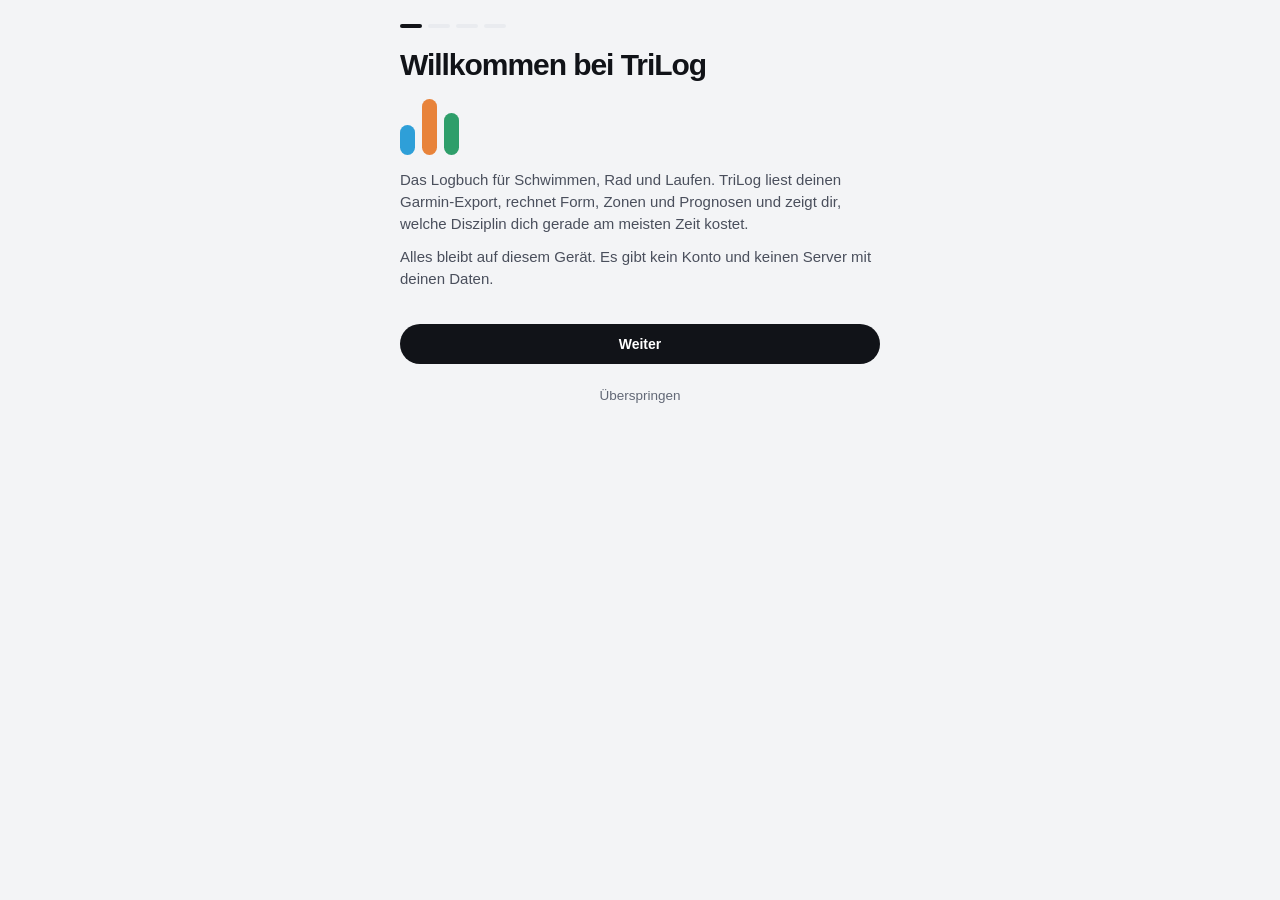
==== index.html @ cb52293c "Add files via upload TriLog 1.0" ====
<!DOCTYPE html>
<html lang="de">
<head>
<meta charset="utf-8">
<meta name="viewport" content="width=device-width,initial-scale=1,viewport-fit=cover">
<title>TriLog</title>
<meta name="description" content="TriLog – das Logbuch für Schwimmen, Rad und Laufen. Liest deinen Garmin-Export und rechnet alles im Browser.">
<meta name="theme-color" content="#F3F4F6" media="(prefers-color-scheme: light)">
<meta name="theme-color" content="#0D0F13" media="(prefers-color-scheme: dark)">
<meta name="apple-mobile-web-app-capable" content="yes">
<meta name="mobile-web-app-capable" content="yes">
<meta name="apple-mobile-web-app-status-bar-style" content="default">
<meta name="apple-mobile-web-app-title" content="TriLog">
<link rel="manifest" href="manifest.webmanifest">
<link rel="icon" href="icons/icon.svg" type="image/svg+xml">
<link rel="apple-touch-icon" href="icons/apple-touch-icon.png">
<link rel="stylesheet" href="css/trilog.css">
<script>try{var t=localStorage.getItem('trilog.theme');if(t==='light'||t==='dark')document.documentElement.setAttribute('data-theme',t);}catch(e){}</script>
</head>
<body>
<header class="top" id="top"></header>
<main class="wrap"><div id="view"></div></main>
<nav class="tabbar" id="tabbar" aria-label="Ansichten"></nav>
<div class="remind" id="remind" role="status"></div>
<div class="toast" id="toast" role="status" aria-live="polite"></div>
<div class="ovl" id="sheet"></div>
<script src="js/util.js"></script>
<script src="js/data.js"></script>
<script src="js/model.js"></script>
<script src="js/glossar.js"></script>
<script src="js/insights.js"></script>
<script src="js/charts.js"></script>
<script src="js/views.js"></script>
<script src="js/settings.js"></script>
<script src="js/app.js"></script>
<script>TL.app.start();</script>
</body>
</html>
---- css/trilog.css ----
/* TriLog · Gestaltung
   Idee: ruhige, helle Fläche; jede Disziplin bringt ihre eigene Farbe mit,
   das Drei-Farben-Band (Schwimmen · Rad · Laufen) ist das Erkennungszeichen. */
:root{
  --bg:#F3F4F6;--card:#FFFFFF;--fill:#F6F7F9;--track:#E9EBEF;--neutral:#CDD1D9;
  --ink:#111318;--ink2:#4A4F5C;--ink3:#626876;--line:rgba(17,19,24,.08);
  --c-swim:#2E9FD8;--c-bike:#E8833A;--c-run:#2E9E6A;--c-tri:#F2B33D;--c-other:#A2A8B3;
  --t-swim:#17668F;--t-bike:#9E4C12;--t-run:#1A7049;--t-tri:#7F5700;
  --warn:#D92D35;--warn-t:#B4232A;--warn-bg:#FDECEC;--warn-bg2:#FAD3D3;--warn-bg3:#F4ACAC;
  --shadow:0 0 0 1px rgba(17,19,24,.04),0 1px 2px rgba(17,19,24,.04),0 10px 28px -18px rgba(17,19,24,.18);
  --font:-apple-system,BlinkMacSystemFont,"SF Pro Text","Segoe UI",Roboto,"Helvetica Neue",Arial,sans-serif;
  --disp:"SF Pro Display",-apple-system,BlinkMacSystemFont,"Segoe UI",Roboto,"Helvetica Neue",Arial,sans-serif;
  --ease:cubic-bezier(.2,.9,.25,1);
  --acc:var(--c-tri);--acc-t:var(--t-tri);
  color-scheme:light;
}
@media (prefers-color-scheme:dark){:root:not([data-theme="light"]){
  --bg:#0D0F13;--card:#171A20;--fill:#1E222A;--track:#2A2E37;--neutral:#454B57;
  --ink:#F2F3F6;--ink2:#BEC2CC;--ink3:#9A9FAB;--line:rgba(255,255,255,.08);
  --t-swim:#86D0F4;--t-bike:#F6B482;--t-run:#76D7A8;--t-tri:#F7D27A;
  --warn:#FF6B6F;--warn-t:#FF8B8E;--warn-bg:#3A1B1D;--warn-bg2:#552427;--warn-bg3:#7A2E32;
  --shadow:0 0 0 1px rgba(255,255,255,.05),0 12px 30px -18px rgba(0,0,0,.6);color-scheme:dark}}
:root[data-theme="dark"]{
  --bg:#0D0F13;--card:#171A20;--fill:#1E222A;--track:#2A2E37;--neutral:#454B57;
  --ink:#F2F3F6;--ink2:#BEC2CC;--ink3:#9A9FAB;--line:rgba(255,255,255,.08);
  --t-swim:#86D0F4;--t-bike:#F6B482;--t-run:#76D7A8;--t-tri:#F7D27A;
  --warn:#FF6B6F;--warn-t:#FF8B8E;--warn-bg:#3A1B1D;--warn-bg2:#552427;--warn-bg3:#7A2E32;
  --shadow:0 0 0 1px rgba(255,255,255,.05),0 12px 30px -18px rgba(0,0,0,.6);color-scheme:dark}
:root[data-sport="swim"]{--acc:var(--c-swim);--acc-t:var(--t-swim)}
:root[data-sport="bike"]{--acc:var(--c-bike);--acc-t:var(--t-bike)}
:root[data-sport="run"]{--acc:var(--c-run);--acc-t:var(--t-run)}
:root[data-sport="tri"]{--acc:var(--c-tri);--acc-t:var(--t-tri)}
:root{--acc-bg:color-mix(in srgb,var(--acc) 14%,var(--card));--acc-bg2:color-mix(in srgb,var(--acc) 32%,var(--card));
  --r1:color-mix(in srgb,var(--acc) 22%,var(--card));--r2:color-mix(in srgb,var(--acc) 42%,var(--card));--r3:color-mix(in srgb,var(--acc) 62%,var(--card));--r4:color-mix(in srgb,var(--acc) 82%,var(--card));--r5:var(--acc)}

*{box-sizing:border-box}
html,body{margin:0;overflow-x:clip}
body{background:var(--bg);color:var(--ink);font-family:var(--font);font-size:15px;line-height:1.45;-webkit-font-smoothing:antialiased;-webkit-text-size-adjust:100%}
button,input,select{font:inherit;color:inherit}
button{background:none;border:0;padding:0;cursor:pointer}
:focus-visible{outline:2px solid var(--acc-t);outline-offset:2px;border-radius:10px}
.press{transition:transform .06s ease}
.press:active{transform:scale(.97)}
.num{font-variant-numeric:tabular-nums}
.big{font-family:var(--disp);font-weight:700;letter-spacing:-.035em;line-height:1}
.ts{display:inline-block;width:.2em}
.sr{position:absolute;width:1px;height:1px;overflow:hidden;clip:rect(0 0 0 0);white-space:nowrap}
.muted{color:var(--ink2)}
.sub{color:var(--ink3);font-size:13px;margin:2px 0 0}
.kick{color:var(--ink3);font-size:12.5px;font-weight:600;letter-spacing:.02em;margin:0 0 4px;display:flex;align-items:center;gap:6px}
.foot{color:var(--ink3);font-size:12px;margin:12px 0 0}
.ic{flex:none;display:block}

/* ---------- Kopfzeile ---------- */
.top{position:sticky;top:0;z-index:40;padding:calc(env(safe-area-inset-top,0px) + 10px) 16px 10px;display:flex;align-items:center;gap:12px;background:color-mix(in srgb,var(--bg) 82%,transparent);-webkit-backdrop-filter:saturate(1.6) blur(18px);backdrop-filter:saturate(1.6) blur(18px);border-bottom:1px solid var(--line)}
.brand{display:flex;align-items:center;gap:9px}
.mark{display:inline-flex;gap:3px;align-items:flex-end;height:22px}
.mark i{display:block;width:6px;border-radius:3px}
.mark i:nth-child(1){height:12px}.mark i:nth-child(2){height:22px}.mark i:nth-child(3){height:17px}
.mark.big{height:56px;gap:7px;margin:4px 0 14px}.mark.big i{width:15px;border-radius:8px}.mark.big i:nth-child(1){height:30px}.mark.big i:nth-child(2){height:56px}.mark.big i:nth-child(3){height:42px}
.wm{font-family:var(--disp);font-size:20px;letter-spacing:-.02em;font-weight:500}
.wm b{font-weight:750}
.hright{margin-left:auto;display:flex;align-items:center;gap:8px}
.bkbtn{position:relative;width:38px;height:38px;border-radius:50%;background:var(--card);box-shadow:var(--shadow);display:grid;place-items:center;color:var(--ink2)}
.bkbtn .bdot{position:absolute;top:6px;right:6px}
.bdot{width:9px;height:9px;border-radius:50%;display:inline-block;box-shadow:0 0 0 2px var(--card);flex:none}
.bdot.ok{background:var(--c-run)}.bdot.due{background:var(--c-tri)}.bdot.none{background:var(--neutral)}
.dtabs{display:none}
.s-swim{background:var(--c-swim)}.s-bike{background:var(--c-bike)}.s-run{background:var(--c-run)}.s-tri{background:var(--c-tri)}.s-other{background:var(--c-other)}.s-t1,.s-t2{background:var(--neutral)}

/* Segmente */
.seg{display:inline-flex;padding:3px;border-radius:99px;background:var(--track);gap:2px;max-width:100%;overflow-x:auto;scrollbar-width:none}
.seg::-webkit-scrollbar{display:none}
.seg button{height:30px;padding:0 12px;border-radius:99px;font-size:13px;font-weight:600;color:var(--ink3);white-space:nowrap;transition:background .2s,color .2s}
.seg button.on{background:var(--card);color:var(--ink);box-shadow:0 1px 3px rgba(17,19,24,.12)}
.seg.wide{display:flex}.seg.wide button{flex:1}
.period button{height:28px;padding:0 10px;font-size:12.5px}

/* ---------- Seite ---------- */
.wrap{max-width:1120px;margin:0 auto;padding:6px 16px calc(110px + env(safe-area-inset-bottom,0px))}
#view{display:grid;grid-template-columns:minmax(0,1fr);gap:14px}
#view.enter>*{animation:rise .5s var(--ease) both}
#view.enter>*:nth-child(2){animation-delay:.04s}#view.enter>*:nth-child(3){animation-delay:.08s}#view.enter>*:nth-child(4){animation-delay:.12s}
@keyframes rise{from{transform:translateY(10px)}to{transform:none}}
.hello{padding:12px 2px 2px}
.hello h1{margin:0;font-family:var(--disp);font-size:32px;font-weight:750;letter-spacing:-.035em;line-height:1.08;text-wrap:balance}
.hello .dot{color:var(--acc)}

.card{background:var(--card);border-radius:22px;box-shadow:var(--shadow);padding:18px;min-width:0;scroll-margin-top:80px}
.card.flash{animation:flash 1.3s var(--ease)}
@keyframes flash{25%{box-shadow:0 0 0 3px var(--acc),var(--shadow)}}
.ch{display:flex;align-items:flex-start;gap:10px;margin-bottom:14px}
.chw{min-width:0;flex:1}
.cht{display:flex;align-items:center;gap:6px}
.ch h3{margin:0;font-size:16px;font-weight:650;letter-spacing:-.01em}
.chr{flex:none}
.ibtn{width:28px;height:28px;border-radius:50%;display:inline-grid;place-items:center;color:var(--ink3);flex:none}
.ibtn:hover{background:var(--fill);color:var(--ink)}
.chip{display:inline-flex;align-items:center;gap:5px;height:24px;padding:0 9px;border-radius:99px;background:var(--fill);font-size:12px;font-weight:600;color:var(--ink2);white-space:nowrap}
.chip.acc{background:var(--acc-bg);color:var(--acc-t)}
.chip.warnc{background:var(--warn-bg);color:var(--warn-t)}
.tbtn{display:inline-flex;align-items:center;justify-content:center;gap:7px;min-height:40px;padding:0 15px;border-radius:99px;background:var(--fill);font-size:14px;font-weight:600;color:var(--ink)}
.tbtn.primary{background:var(--ink);color:var(--card)}
.tbtn.small{min-height:32px;padding:0 12px;font-size:13px}
.tbtn.danger{color:var(--warn-t);background:var(--warn-bg);margin-top:14px}
.tbtn.danger.arm{background:var(--warn);color:#fff}

/* Kacheln */
.tiles{display:grid;grid-template-columns:repeat(2,minmax(0,1fr));gap:10px;margin-top:14px}
.tiles.t3{grid-template-columns:repeat(3,minmax(0,1fr))}
.tile{background:var(--fill);border-radius:16px;padding:12px;min-width:0;display:flex;flex-direction:column;gap:4px;position:relative}
.tile .l{font-size:12px;color:var(--ink3);font-weight:600;display:flex;align-items:center;gap:2px}
.tile .l .ibtn{width:22px;height:22px}
.tile .v{font-family:var(--disp);font-size:21px;font-weight:700;letter-spacing:-.03em;line-height:1.1;overflow-wrap:anywhere}
.tile .v.sm{font-size:16px}
.tile .n{font-size:11.5px;color:var(--ink3)}
.tile.warn{background:var(--warn-bg)}.tile.warn .v{color:var(--warn-t)}
.tile .new{position:absolute;top:8px;right:8px;height:20px;font-size:10.5px;padding:0 7px}

/* ---------- Triathlon-Kopf ---------- */
.rh{display:flex;align-items:flex-start;gap:12px;margin-bottom:14px}
.rh>div:first-child{flex:1;min-width:0}
.rh h2{margin:0;font-family:var(--disp);font-size:24px;font-weight:750;letter-spacing:-.03em;line-height:1.1;text-wrap:balance}
.cd{text-align:center;background:var(--acc-bg);border-radius:16px;padding:8px 12px;min-width:66px}
.cd .big{font-size:30px;display:block;color:var(--acc-t)}
.cd span:last-child{font-size:11.5px;color:var(--acc-t);font-weight:600}
.dist{font-size:12.5px;color:var(--ink3);margin:8px 2px 0}
.total{display:flex;gap:14px;align-items:flex-end;justify-content:space-between;margin:18px 0 12px}
.total>div{display:flex;flex-direction:column;gap:4px}
.total .l{font-size:12.5px;color:var(--ink3);font-weight:600;display:flex;align-items:center;gap:2px}
.big.xl{font-size:44px}
.total .n{font-size:12.5px;color:var(--ink3)}
.ch-right{text-align:right;align-items:flex-end}
.ch-right .big{font-size:36px;color:var(--acc-t)}
.ch-right small,.chance small{font-size:.5em;color:var(--ink3);margin-left:2px}
.split{display:flex;gap:3px;height:14px;border-radius:8px;overflow:hidden;margin:6px 0 12px}
.split i{display:block;height:100%;min-width:4px}
.split i.miss{opacity:.25;background-image:repeating-linear-gradient(45deg,transparent 0 4px,rgba(255,255,255,.6) 4px 8px)}
.splitrows{display:flex;flex-direction:column}
.srow{display:flex;align-items:center;gap:11px;padding:9px 0;border-top:1px solid var(--line)}
.srow i{width:10px;height:10px;border-radius:3px;flex:none}
.srow>div{flex:1;min-width:0}
.srow b{display:block;font-size:14px;font-weight:600}
.srow span{font-size:12px;color:var(--ink3)}
.srow>.num{font-weight:650;font-size:15px}
.bellh{margin-top:6px}

/* ---------- Befund ---------- */
.befund{padding:20px}
.bmeta{display:flex;align-items:center;gap:8px;flex-wrap:wrap}
.spark{width:30px;height:30px;border-radius:10px;background:var(--acc);color:#fff;display:grid;place-items:center}
:root[data-sport="tri"] .spark{color:#3A2A00}
.bh{margin:14px 0 8px;font-family:var(--disp);font-size:27px;font-weight:750;letter-spacing:-.035em;line-height:1.12;text-wrap:balance}
.bh .pt{color:var(--acc-t)}
.bs{margin:0 0 16px;color:var(--ink2)}
.bst{display:grid;grid-template-columns:repeat(3,minmax(0,1fr));gap:10px}
.bst>div{display:flex;flex-direction:column;gap:5px}
.bst .big{font-size:24px}
.bst .n{font-size:11.5px;color:var(--ink3)}
details.way{margin-top:16px;border-top:1px solid var(--line);padding-top:10px}
details.way summary{cursor:pointer;list-style:none;display:flex;align-items:center;gap:6px;font-size:13.5px;font-weight:600;color:var(--acc-t)}
details.way summary::-webkit-details-marker{display:none}
details.way ol{margin:10px 0 0;padding-left:18px;color:var(--ink2);font-size:13.5px}
details.way li{margin:6px 0}

/* ---------- Balance ---------- */
.bal{padding:12px 0;border-top:1px solid var(--line)}
.bal:first-of-type{border-top:0;padding-top:0}
.balh{display:flex;align-items:center;gap:8px;margin-bottom:8px}
.balh b{font-size:14.5px}
.balh .n{font-size:12.5px;color:var(--ink3)}
.balh .chip{margin-left:auto}
.sdot{width:10px;height:10px;border-radius:50%;flex:none;display:inline-block}
.balb{display:grid;grid-template-columns:62px minmax(0,1fr) 44px;align-items:center;gap:10px;margin:4px 0;font-size:12.5px;color:var(--ink3)}
.balb b{text-align:right;color:var(--ink);font-weight:650}
.track{height:10px;border-radius:99px;background:var(--track);overflow:hidden}
.track i{display:block;height:100%;border-radius:99px}
.f-swim{background:var(--c-swim)}.f-bike{background:var(--c-bike)}.f-run{background:var(--c-run)}
.track i.ghost{background:var(--neutral)}
.bal.lim .balh b{color:var(--warn-t)}

/* ---------- Diagramme ---------- */
.chost{position:relative;min-width:0}
.chart{display:block;overflow:visible}
.chart text{font-family:var(--font)}
.ax{font-size:10.5px;fill:var(--ink3);font-variant-numeric:tabular-nums}
.lbl{font-size:11.5px;font-weight:650;font-variant-numeric:tabular-nums}
.gl{stroke:var(--line);stroke-width:1}
.legend{display:flex;flex-wrap:wrap;gap:6px 14px;margin-top:10px;font-size:12px;color:var(--ink3)}
.legend span{display:inline-flex;align-items:center;gap:6px}
.legend i{width:9px;height:9px;border-radius:3px;display:inline-block}
.gwrap{display:flex;align-items:center;gap:12px;margin-top:16px;padding-top:14px;border-top:1px solid var(--line)}
.gaugeh{width:150px;flex:none}
.gauge{width:100%;display:block}
.gtext{display:flex;flex-direction:column;gap:4px}
.gtext .l{font-size:12.5px;color:var(--ink3);font-weight:600;display:flex;align-items:center}
.gtext .big{font-size:30px}
.gtext .w{font-size:13px;font-weight:600;color:var(--acc-t)}
.htop{display:flex;align-items:baseline;gap:10px;flex-wrap:wrap;margin-bottom:12px}
.htop .big{font-size:32px}
.zbar{display:flex;gap:2px;height:36px;border-radius:12px;overflow:hidden;margin:4px 0 12px}
.zbar i{display:block;height:100%}
.zleg{display:grid;grid-template-columns:repeat(5,minmax(0,1fr));gap:6px;font-size:11.5px;color:var(--ink3)}
.zleg span{display:flex;align-items:center;gap:4px}
.zleg i{width:8px;height:8px;border-radius:2px;display:inline-block}
.zleg b{display:block;color:var(--ink);font-size:13.5px;margin:2px 0}
.zleg em{font-style:normal;display:block;overflow-wrap:anywhere}
.subh{font-size:12.5px;color:var(--ink3);font-weight:600;margin:6px 0 4px}
.tip{position:fixed;z-index:200;pointer-events:none;background:rgba(17,19,24,.94);color:#fff;border-radius:12px;padding:8px 11px;font-size:12.5px;opacity:0;transform:translateY(4px);transition:opacity .12s,transform .12s;max-width:260px}
.tip.on{opacity:1;transform:none}
.tip .d{font-size:11px;color:rgba(255,255,255,.65);margin-bottom:3px}
.tip .r{display:flex;align-items:center;gap:7px;margin-top:2px}
.tip .r i{width:9px;height:3px;border-radius:2px;flex:none}
.tip .r b{font-weight:650}.tip .r span{color:rgba(255,255,255,.65)}

/* ---------- Insights ---------- */
.insights{min-width:0}
.sech{margin:10px 2px 12px;font-family:var(--disp);font-size:21px;font-weight:750;letter-spacing:-.025em}
.igrid{display:grid;grid-template-columns:minmax(0,1fr);gap:12px}
.ins{text-align:left;display:flex;flex-direction:column;gap:6px;width:100%}
.ins .it{display:flex;align-items:center;gap:8px}
.isq{width:34px;height:34px;border-radius:11px;background:var(--acc-bg);color:var(--acc-t);display:grid;place-items:center;flex:none}
.isq.risk{background:var(--warn-bg);color:var(--warn-t)}
.ins .cat{font-size:12px;font-weight:650;color:var(--ink3);text-transform:uppercase;letter-spacing:.06em}
.ins .chip{margin-left:auto}
.ins .iv{font-size:30px;margin-top:6px}
.ins h4{margin:2px 0 0;font-size:16px;font-weight:650;letter-spacing:-.01em}
.ins p{margin:0;color:var(--ink2);font-size:13.5px}
.ins .bl{display:flex;align-items:center;justify-content:space-between;gap:8px;margin-top:6px;padding-top:10px;border-top:1px solid var(--line);font-size:12px;color:var(--ink3)}

/* ---------- Plan ---------- */
.prow{display:flex;align-items:center;gap:12px;padding:10px 10px;border-radius:14px}
.prow+.prow{margin-top:2px}
.prow.today{box-shadow:inset 3px 0 0 var(--acc)}
.prow.chg{background:var(--acc-bg)}
.pday{width:42px;flex:none}
.pday b{display:block;font-size:14px}
.pday span{font-size:11.5px;color:var(--ink3)}
.pmain{flex:1;min-width:0;display:flex;flex-direction:column;gap:2px}
.pl{font-size:14px}
.old{font-size:13px;color:var(--ink2);text-decoration:line-through;text-decoration-color:var(--acc-t)}
.new{font-size:14px}
.ist{font-size:12px;color:var(--ink3)}
.circ{width:24px;height:24px;border-radius:50%;border:1.8px solid var(--neutral);display:grid;place-items:center;flex:none}
.circ.done{background:var(--acc);border-color:var(--acc);color:#fff}
.fix{margin-top:12px;border-radius:16px;padding:14px;background:var(--acc-bg)}
.fix h4{margin:0;display:flex;align-items:center;gap:8px;font-size:15px}
.fix p{margin:8px 0 0;color:var(--ink2);font-size:13.5px}
.fix .keep{color:var(--ink);font-weight:550}

/* ---------- Disziplin-Kopf ---------- */
.kh{display:flex;gap:14px;align-items:center}
.kicon{width:54px;height:54px;border-radius:18px;background:var(--acc);color:#fff;display:grid;place-items:center;flex:none}
.kval{display:flex;align-items:baseline;gap:8px;flex-wrap:wrap}
.kval .unit{font-size:14px;color:var(--ink3);font-weight:600}
.pwrow{display:flex;align-items:center;gap:8px;flex-wrap:wrap;margin-top:16px}
.pwrow .l{font-size:12.5px;font-weight:600;color:var(--ink3)}
.hints{list-style:none;margin:14px 0 0;padding:0;display:flex;flex-direction:column;gap:6px}
.hints li{display:flex;gap:8px;align-items:flex-start;font-size:13.5px;color:var(--ink2);background:var(--fill);border-radius:12px;padding:9px 11px}
.hints li svg{color:var(--acc-t);margin-top:1px}
.hints li.warn{background:var(--warn-bg);color:var(--warn-t)}.hints li.warn svg{color:var(--warn-t)}
.need{background:var(--fill);border-radius:16px;padding:14px}
.needh{display:flex;align-items:center;gap:8px;color:var(--acc-t)}
.need p{margin:6px 0 0;color:var(--ink2);font-size:13.5px}
.prog{height:8px;border-radius:99px;background:var(--track);overflow:hidden;margin-top:10px}
.prog i{display:block;height:100%;background:var(--acc)}
.need .n{font-size:12px;color:var(--ink3)}
.pred{display:flex;align-items:center;gap:12px;padding:11px 12px;border-radius:14px}
.pred+.pred{border-top:1px solid var(--line)}
.pred.me{background:var(--acc-bg);border-top-color:transparent}
.pred>div:first-child{flex:1;min-width:0}
.pred b{display:block;font-size:14.5px}
.pred span{font-size:12px;color:var(--ink3)}
.pred.me span{color:var(--ink2)}
.pv{text-align:right}
.pv .big{font-size:22px;display:block}
.raceday .rbox{display:flex;flex-direction:column;gap:12px}
.chance{display:flex;flex-direction:column;gap:4px}
.chance .sub{display:flex;align-items:center;gap:4px}
.rlist{display:flex;flex-direction:column}
.rrow{display:flex;align-items:center;gap:10px;padding:9px 0;border-top:1px solid var(--line)}
.rrow>div{flex:1;min-width:0}.rrow b{display:block;font-size:14px}.rrow span{font-size:12px;color:var(--ink3)}
.rrow>.num{font-weight:650}
.rtotal{display:flex;align-items:baseline;justify-content:space-between;background:var(--acc-bg);border-radius:14px;padding:12px 14px;color:var(--acc-t);font-weight:600}
.rtotal .big{font-size:26px}
.slider{display:flex;justify-content:space-between;flex-wrap:wrap;gap:6px;font-size:12.5px;color:var(--ink3)}
.slider .num{color:var(--ink);font-weight:600}
input[type=range]{width:100%;-webkit-appearance:none;appearance:none;height:30px;background:transparent;margin:0}
input[type=range]::-webkit-slider-runnable-track{height:6px;border-radius:99px;background:linear-gradient(90deg,var(--acc) var(--p,50%),var(--track) var(--p,50%))}
input[type=range]::-webkit-slider-thumb{-webkit-appearance:none;width:26px;height:26px;border-radius:50%;background:#fff;margin-top:-10px;box-shadow:0 0 0 .5px rgba(0,0,0,.1),0 3px 8px rgba(17,19,24,.25)}
input[type=range]::-moz-range-track{height:6px;border-radius:99px;background:var(--track)}
input[type=range]::-moz-range-progress{height:6px;border-radius:99px;background:var(--acc)}
input[type=range]::-moz-range-thumb{width:26px;height:26px;border:0;border-radius:50%;background:#fff;box-shadow:0 3px 8px rgba(17,19,24,.25)}
.recs{display:grid;grid-template-columns:repeat(2,minmax(0,1fr));gap:10px}
.lwrap{overflow-x:auto;margin:0 -18px;padding:0 18px}
table.log{width:100%;border-collapse:collapse;font-size:13px;min-width:560px}
table.log th{text-align:left;font-size:11.5px;color:var(--ink3);font-weight:600;padding:8px;border-bottom:1px solid var(--line);cursor:pointer;white-space:nowrap}
table.log td{padding:9px 8px;border-bottom:1px solid var(--line);white-space:nowrap;font-variant-numeric:tabular-nums}
table.log .num{text-align:right}
table.log td.nm{max-width:180px;overflow:hidden;text-overflow:ellipsis}
.more{margin-top:12px}

/* ---------- Mehr ---------- */
.mnav{display:flex;gap:8px;overflow-x:auto;padding:2px;scrollbar-width:none}
.mnav::-webkit-scrollbar{display:none}
.mnav button{display:inline-flex;align-items:center;gap:6px;height:36px;padding:0 13px;border-radius:99px;background:var(--card);box-shadow:var(--shadow);font-size:13.5px;font-weight:600;white-space:nowrap}
.drop{margin-top:14px;border:2px dashed var(--neutral);border-radius:18px;padding:22px 16px;display:flex;flex-direction:column;align-items:center;text-align:center;gap:6px;cursor:pointer;color:var(--ink2)}
.drop b{color:var(--ink);font-size:15px}
.drop span{font-size:13px}
.drop.over{border-color:var(--acc);background:var(--acc-bg)}
.backup{margin-top:16px;padding-top:16px;border-top:1px solid var(--line)}
.bk{display:flex;align-items:center;gap:10px}
.bk b{display:block}.bk span{font-size:12.5px;color:var(--ink3)}
.brow{display:flex;flex-wrap:wrap;gap:8px;margin-top:12px}
.form{display:flex;flex-direction:column;gap:14px}
.fgrid{display:grid;grid-template-columns:repeat(2,minmax(0,1fr));gap:12px}
.field{display:flex;flex-direction:column;gap:5px;min-width:0}
.fl{font-size:12.5px;font-weight:600;color:var(--ink2);display:flex;align-items:center;gap:2px}
.fl .ibtn{width:22px;height:22px}
.fh{font-size:11.5px;color:var(--ink3)}
.field input,.field select,.pentry input,.pentry select{height:42px;border-radius:12px;border:1px solid var(--line);background:var(--fill);padding:0 12px;font-size:15px;min-width:0;width:100%}
.check{display:flex;align-items:center;gap:8px;font-size:14px}
.check input{width:20px;height:20px;accent-color:var(--acc)}
.raceform{margin-top:16px;padding-top:16px;border-top:1px solid var(--line)}
.raceform h4{margin:0;font-size:15px}
.race{display:flex;align-items:center;gap:10px;padding:10px 0;border-top:1px solid var(--line)}
.race>div{flex:1;min-width:0}.race b{display:flex;align-items:center;gap:6px;flex-wrap:wrap}.race span{font-size:12.5px;color:var(--ink3)}
.race.past{opacity:.55}
.plan-ed{display:flex;flex-direction:column;gap:10px;margin-bottom:14px}
.pday-ed{background:var(--fill);border-radius:16px;padding:12px;display:flex;flex-direction:column;gap:8px}
.pentry{display:grid;grid-template-columns:minmax(0,1fr) minmax(0,1fr) 28px;gap:6px;align-items:center}
.pentry>:nth-child(1){grid-area:1/1}.pentry>:nth-child(2){grid-area:1/2}.pentry>input{grid-area:2/1}.pentry>:nth-child(4){grid-area:2/2}.pentry>button{grid-area:1/3/3/4}
.pentry>select:first-child:nth-last-child(2){grid-area:1/1/2/3}
.pentry input,.pentry select{height:38px;padding:0 8px;font-size:14px;background:var(--card)}
.pday-ed .tbtn{align-self:flex-start}
.gl-item{border-top:1px solid var(--line);padding:10px 0}
.gl-item summary{cursor:pointer;list-style:none;display:flex;justify-content:space-between;align-items:center;font-weight:600}
.gl-item summary::-webkit-details-marker{display:none}
.gl-item[open] summary svg{transform:rotate(90deg)}
.gl-item p{margin:6px 0 0;color:var(--ink2);font-size:13.5px}
.emptyc{display:flex;flex-direction:column;align-items:flex-start;gap:10px}
.emptyc p{margin:0;color:var(--ink2)}

/* ---------- Tab-Leiste, Erinnerung, Toast, Blatt, Onboarding ---------- */
.tabbar{position:fixed;left:10px;right:10px;bottom:calc(10px + env(safe-area-inset-bottom,0px));z-index:50;height:64px;border-radius:24px;background:color-mix(in srgb,var(--card) 84%,transparent);-webkit-backdrop-filter:saturate(1.6) blur(20px);backdrop-filter:saturate(1.6) blur(20px);box-shadow:0 10px 30px -12px rgba(17,19,24,.35),0 0 0 1px var(--line);display:flex;padding:5px}
.tabbar button{flex:1;display:flex;flex-direction:column;align-items:center;justify-content:center;gap:2px;border-radius:19px;font-size:10.5px;font-weight:600;color:var(--ink3);min-width:0}
.tabbar button.on{color:var(--ink)}
.tabbar .t-swim.on{background:color-mix(in srgb,var(--c-swim) 18%,transparent)}.tabbar .t-swim.on svg{color:var(--t-swim)}
.tabbar .t-bike.on{background:color-mix(in srgb,var(--c-bike) 18%,transparent)}.tabbar .t-bike.on svg{color:var(--t-bike)}
.tabbar .t-run.on{background:color-mix(in srgb,var(--c-run) 18%,transparent)}.tabbar .t-run.on svg{color:var(--t-run)}
.tabbar .t-tri.on{background:color-mix(in srgb,var(--c-tri) 22%,transparent)}.tabbar .t-tri.on svg{color:var(--t-tri)}
.tabbar .t-mehr.on{background:var(--track)}
.remind{position:fixed;left:12px;right:12px;bottom:calc(84px + env(safe-area-inset-bottom,0px));z-index:45;display:none;align-items:center;gap:8px;padding:8px 8px 8px 14px;border-radius:18px;background:var(--card);box-shadow:0 10px 30px -12px rgba(17,19,24,.35),0 0 0 1px var(--line);font-size:13.5px}
.remind.on{display:flex}
.remind>span{display:flex;align-items:center;gap:8px;flex:1;min-width:0;color:var(--ink2)}
.remind>span svg{color:var(--t-tri)}
.toast{position:fixed;left:12px;right:12px;margin:0 auto;width:fit-content;bottom:calc(88px + env(safe-area-inset-bottom,0px));transform:translateY(20px);z-index:300;background:var(--ink);color:var(--card);padding:10px 10px 10px 16px;border-radius:16px;font-size:13.5px;display:flex;align-items:center;gap:10px;max-width:calc(100% - 24px);opacity:0;pointer-events:none;transition:opacity .2s,transform .2s}
.toast.on{opacity:1;transform:none;pointer-events:auto}
.toast .tbtn{min-height:32px;background:var(--card);color:var(--ink);font-size:13px}
.ovl{position:fixed;inset:0;z-index:250;background:rgba(10,12,16,.38);display:none;align-items:flex-end;justify-content:center}
.ovl.on{display:flex}
.sheet{width:100%;max-width:520px;background:var(--card);border-radius:24px 24px 0 0;padding:10px 20px calc(20px + env(safe-area-inset-bottom,0px));animation:up .25s var(--ease)}
.sheet .grab{width:38px;height:5px;border-radius:3px;background:var(--neutral);margin:0 auto 12px}
.sheet h3{margin:0 0 10px;font-size:19px}
.sheet p{color:var(--ink2);margin:0 0 12px}
.sheet .tbtn{width:100%}
@keyframes up{from{transform:translateY(30px)}to{transform:none}}
.ob{position:fixed;inset:0;z-index:280;background:var(--bg);overflow-y:auto;display:flex;justify-content:center;padding:calc(24px + env(safe-area-inset-top,0px)) 16px calc(24px + env(safe-area-inset-bottom,0px))}
.obc{width:100%;max-width:480px;display:flex;flex-direction:column;gap:14px}
.obc h2{margin:6px 0 0;font-family:var(--disp);font-size:30px;font-weight:750;letter-spacing:-.035em;line-height:1.1}
.obb p{margin:0 0 12px;color:var(--ink2)}
.obdots{display:flex;gap:6px}.obdots i{width:22px;height:4px;border-radius:2px;background:var(--track)}.obdots i.on{background:var(--ink)}
.obnav{display:flex;gap:10px;margin-top:8px}.obnav .tbtn{flex:1}
.skip{align-self:center;color:var(--ink3);font-size:13.5px;padding:8px}
.warnbox,.infobox{display:flex;gap:10px;border-radius:16px;padding:14px;margin:0 0 12px}
.warnbox{background:var(--warn-bg);color:var(--warn-t)}.warnbox p{color:inherit;margin:0}
.infobox{background:var(--card);box-shadow:var(--shadow)}.infobox p{margin:0}

/* ---------- breitere Bildschirme ---------- */
@media (min-width:600px){
  .pentry{grid-template-columns:minmax(0,1.3fr) minmax(0,1fr) minmax(0,.9fr) minmax(0,.8fr) 28px}
  .pentry>*{grid-area:auto!important}.pentry>select:first-child:nth-last-child(2){grid-column:1/5!important}
  .igrid{grid-template-columns:repeat(2,minmax(0,1fr))}
  .recs{grid-template-columns:repeat(3,minmax(0,1fr))}
  .hello h1{font-size:38px}
  .card{padding:22px;border-radius:26px}
  .lwrap{margin:0 -22px;padding:0 22px}
}
@media (min-width:960px){
  .top{padding:12px 24px}
  .dtabs{display:flex;gap:4px;margin-left:24px}
  .dtabs button{display:inline-flex;align-items:center;gap:7px;height:36px;padding:0 14px;border-radius:99px;font-size:13.5px;font-weight:600;color:var(--ink3)}
  .dtabs button.on{background:var(--card);color:var(--ink);box-shadow:var(--shadow)}
  .dtabs .t-swim.on svg{color:var(--t-swim)}.dtabs .t-bike.on svg{color:var(--t-bike)}.dtabs .t-run.on svg{color:var(--t-run)}.dtabs .t-tri.on svg{color:var(--t-tri)}
  .tabbar{display:none}
  .remind{left:auto;right:24px;bottom:24px;max-width:460px}
  .toast{bottom:28px}
  .wrap{padding:10px 24px 60px}
  #view{grid-template-columns:repeat(2,minmax(0,1fr));gap:18px}
  #view>*{grid-column:1/-1}
  #view>#balance,#view>#formcard,#view>#habit,#view>#sums,#view>#zones,#view>#eff,#view>#pred,#view>#runrace,#view>#rec,#view>#easy,#view>#more-profil,#view>#more-daten{grid-column:auto}
  .igrid{grid-template-columns:repeat(3,minmax(0,1fr))}
  .recs{grid-template-columns:repeat(2,minmax(0,1fr))}
  .big.xl{font-size:52px}
  .bh{font-size:34px}
}
@media (prefers-reduced-motion:reduce){*,*::before,*::after{animation:none!important;transition:none!important;scroll-behavior:auto!important}}
@media (prefers-reduced-transparency:reduce){.top,.tabbar{background:var(--card);backdrop-filter:none;-webkit-backdrop-filter:none}}
@media (prefers-contrast:more){:root{--ink2:#30343D;--ink3:#41454F;--line:rgba(17,19,24,.2)}.card{box-shadow:0 0 0 1px rgba(17,19,24,.25)}}
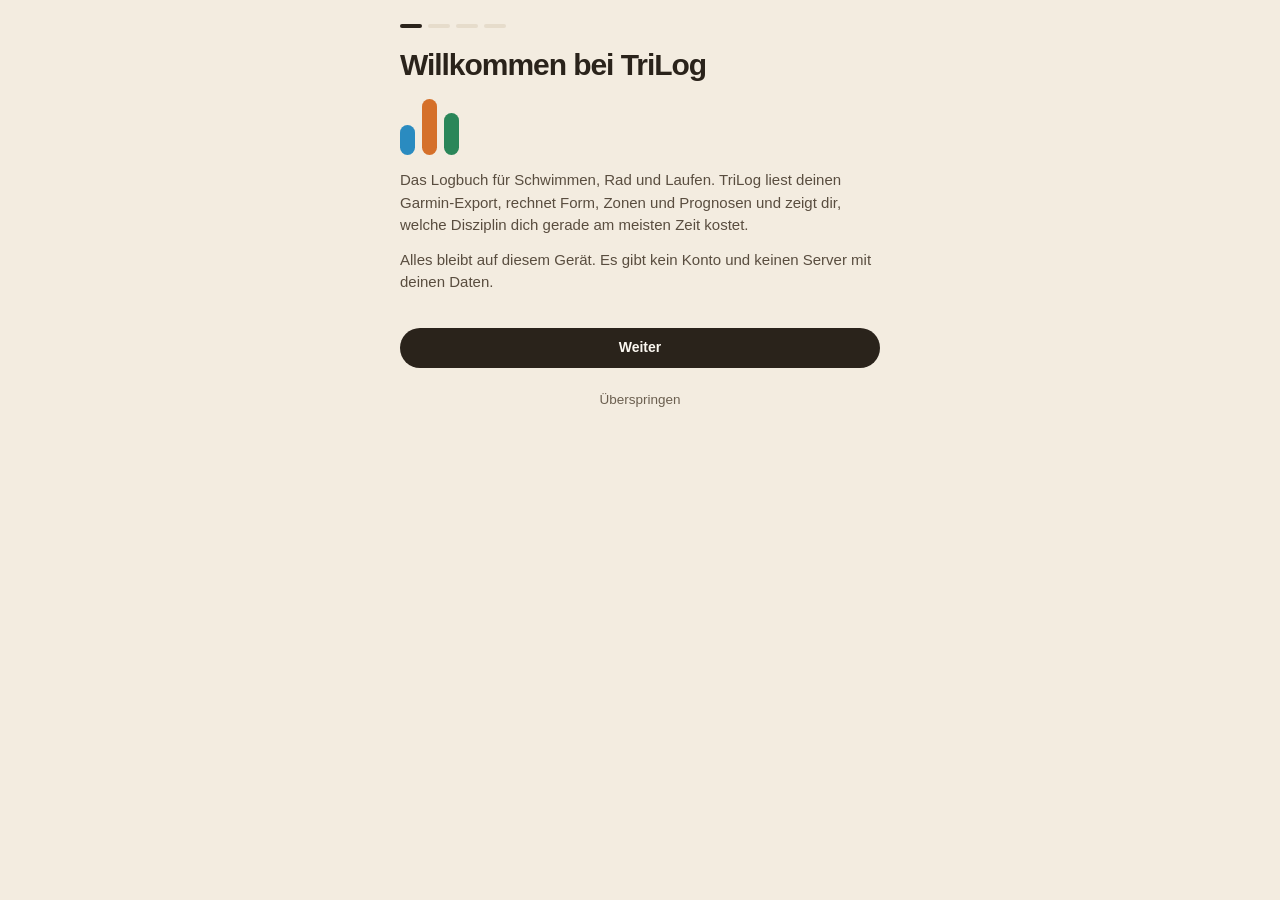
==== commit 365b5bc6: "Add files via upload" ====
--- a/index.html
+++ b/index.html
@@ -5,8 +5,8 @@
 <meta name="viewport" content="width=device-width,initial-scale=1,viewport-fit=cover">
 <title>TriLog</title>
 <meta name="description" content="TriLog – das Logbuch für Schwimmen, Rad und Laufen. Liest deinen Garmin-Export und rechnet alles im Browser.">
-<meta name="theme-color" content="#F3F4F6" media="(prefers-color-scheme: light)">
-<meta name="theme-color" content="#0D0F13" media="(prefers-color-scheme: dark)">
+<meta name="theme-color" content="#F3ECE0" media="(prefers-color-scheme: light)">
+<meta name="theme-color" content="#14110D" media="(prefers-color-scheme: dark)">
 <meta name="apple-mobile-web-app-capable" content="yes">
 <meta name="mobile-web-app-capable" content="yes">
 <meta name="apple-mobile-web-app-status-bar-style" content="default">
@@ -19,7 +19,7 @@
 </head>
 <body>
 <header class="top" id="top"></header>
-<main class="wrap"><div id="view"></div></main>
+<div class="shell" id="shell"><aside class="toc" id="toc" aria-label="Inhalt dieser Seite"></aside><main class="wrap" id="main"><nav class="chap" id="chap" aria-label="Kapitel"></nav><div id="view"></div></main></div>
 <nav class="tabbar" id="tabbar" aria-label="Ansichten"></nav>
 <div class="remind" id="remind" role="status"></div>
 <div class="toast" id="toast" role="status" aria-live="polite"></div>
@@ -27,10 +27,13 @@
 <script src="js/util.js"></script>
 <script src="js/data.js"></script>
 <script src="js/model.js"></script>
+<script src="js/model-extra.js"></script>
 <script src="js/glossar.js"></script>
 <script src="js/insights.js"></script>
+<script src="js/insights-sport.js"></script>
 <script src="js/charts.js"></script>
-<script src="js/views.js"></script>
+<script src="js/views-core.js"></script>
+<script src="js/views-pages.js"></script>
 <script src="js/settings.js"></script>
 <script src="js/app.js"></script>
 <script>TL.app.start();</script>
--- a/css/trilog.css
+++ b/css/trilog.css
@@ -1,41 +1,48 @@
-/* TriLog · Gestaltung
-   Idee: ruhige, helle Fläche; jede Disziplin bringt ihre eigene Farbe mit,
-   das Drei-Farben-Band (Schwimmen · Rad · Laufen) ist das Erkennungszeichen. */
+/* TriLog 2 · Gestaltung
+   Idee: ein Logbuch auf warmem Papier. Jede Disziplin bringt ihre Farbe mit,
+   jede Seite beginnt mit einer farbigen Kopfzone und erzählt dann in Kapiteln. */
 :root{
-  --bg:#F3F4F6;--card:#FFFFFF;--fill:#F6F7F9;--track:#E9EBEF;--neutral:#CDD1D9;
-  --ink:#111318;--ink2:#4A4F5C;--ink3:#626876;--line:rgba(17,19,24,.08);
-  --c-swim:#2E9FD8;--c-bike:#E8833A;--c-run:#2E9E6A;--c-tri:#F2B33D;--c-other:#A2A8B3;
-  --t-swim:#17668F;--t-bike:#9E4C12;--t-run:#1A7049;--t-tri:#7F5700;
-  --warn:#D92D35;--warn-t:#B4232A;--warn-bg:#FDECEC;--warn-bg2:#FAD3D3;--warn-bg3:#F4ACAC;
-  --shadow:0 0 0 1px rgba(17,19,24,.04),0 1px 2px rgba(17,19,24,.04),0 10px 28px -18px rgba(17,19,24,.18);
+  /* Sepia (Standard hell) */
+  --bg:#F3ECE0;--bg2:#EFE6D7;--card:#FBF7F0;--fill:#F1E9DC;--track:#E6DCCB;--neutral:#CDBFA8;
+  --ink:#2A231B;--ink2:#594D3F;--ink3:#6B5F4F;--line:rgba(70,50,20,.11);
+  --c-swim:#2A8BC0;--c-bike:#D5702A;--c-run:#2A8659;--c-tri:#E3A430;--c-other:#A89A84;
+  --t-swim:#15607F;--t-bike:#8A4410;--t-run:#186040;--t-tri:#7A5300;
+  --h-swim:#1E6E99;--h-bike:#B4581C;--h-run:#1F6E48;--h-tri:#2A231B;
+  --warn:#C8322A;--warn-t:#B42318;--warn-bg:#F8E3DD;--warn-bg2:#F2C9BF;--warn-bg3:#E9A597;
+  --ok:#2A8659;--amber:#C88A1A;
+  --shadow:0 0 0 1px rgba(70,50,20,.05),0 1px 2px rgba(70,50,20,.05),0 14px 34px -22px rgba(70,45,10,.30);
+  --shadow-h:0 0 0 1px rgba(70,50,20,.07),0 2px 4px rgba(70,50,20,.06),0 22px 44px -22px rgba(70,45,10,.38);
   --font:-apple-system,BlinkMacSystemFont,"SF Pro Text","Segoe UI",Roboto,"Helvetica Neue",Arial,sans-serif;
   --disp:"SF Pro Display",-apple-system,BlinkMacSystemFont,"Segoe UI",Roboto,"Helvetica Neue",Arial,sans-serif;
-  --ease:cubic-bezier(.2,.9,.25,1);
-  --acc:var(--c-tri);--acc-t:var(--t-tri);
+  --ease:cubic-bezier(.2,.9,.25,1);--spring:cubic-bezier(.34,1.26,.5,1);
+  --acc:var(--c-tri);--acc-t:var(--t-tri);--hero:var(--h-tri);
   color-scheme:light;
 }
 @media (prefers-color-scheme:dark){:root:not([data-theme="light"]){
-  --bg:#0D0F13;--card:#171A20;--fill:#1E222A;--track:#2A2E37;--neutral:#454B57;
-  --ink:#F2F3F6;--ink2:#BEC2CC;--ink3:#9A9FAB;--line:rgba(255,255,255,.08);
-  --t-swim:#86D0F4;--t-bike:#F6B482;--t-run:#76D7A8;--t-tri:#F7D27A;
-  --warn:#FF6B6F;--warn-t:#FF8B8E;--warn-bg:#3A1B1D;--warn-bg2:#552427;--warn-bg3:#7A2E32;
-  --shadow:0 0 0 1px rgba(255,255,255,.05),0 12px 30px -18px rgba(0,0,0,.6);color-scheme:dark}}
+  --bg:#14110D;--bg2:#1A1611;--card:#201B15;--fill:#28221A;--track:#342C22;--neutral:#55493A;
+  --ink:#F3ECE0;--ink2:#CBBFAE;--ink3:#A99C89;--line:rgba(255,240,215,.09);
+  --t-swim:#86CDF0;--t-bike:#F4B07C;--t-run:#7ED6A7;--t-tri:#F5CD72;
+  --h-swim:#15506F;--h-bike:#8A4413;--h-run:#165238;--h-tri:#0E0C09;
+  --warn:#FF6B5F;--warn-t:#FF8A80;--warn-bg:#3B1C18;--warn-bg2:#57251F;--warn-bg3:#7A3027;
+  --shadow:0 0 0 1px rgba(255,240,215,.05),0 14px 34px -22px rgba(0,0,0,.7);--shadow-h:0 0 0 1px rgba(255,240,215,.08),0 22px 44px -22px rgba(0,0,0,.8);color-scheme:dark}}
 :root[data-theme="dark"]{
-  --bg:#0D0F13;--card:#171A20;--fill:#1E222A;--track:#2A2E37;--neutral:#454B57;
-  --ink:#F2F3F6;--ink2:#BEC2CC;--ink3:#9A9FAB;--line:rgba(255,255,255,.08);
-  --t-swim:#86D0F4;--t-bike:#F6B482;--t-run:#76D7A8;--t-tri:#F7D27A;
-  --warn:#FF6B6F;--warn-t:#FF8B8E;--warn-bg:#3A1B1D;--warn-bg2:#552427;--warn-bg3:#7A2E32;
-  --shadow:0 0 0 1px rgba(255,255,255,.05),0 12px 30px -18px rgba(0,0,0,.6);color-scheme:dark}
-:root[data-sport="swim"]{--acc:var(--c-swim);--acc-t:var(--t-swim)}
-:root[data-sport="bike"]{--acc:var(--c-bike);--acc-t:var(--t-bike)}
-:root[data-sport="run"]{--acc:var(--c-run);--acc-t:var(--t-run)}
-:root[data-sport="tri"]{--acc:var(--c-tri);--acc-t:var(--t-tri)}
-:root{--acc-bg:color-mix(in srgb,var(--acc) 14%,var(--card));--acc-bg2:color-mix(in srgb,var(--acc) 32%,var(--card));
+  --bg:#14110D;--bg2:#1A1611;--card:#201B15;--fill:#28221A;--track:#342C22;--neutral:#55493A;
+  --ink:#F3ECE0;--ink2:#CBBFAE;--ink3:#A99C89;--line:rgba(255,240,215,.09);
+  --t-swim:#86CDF0;--t-bike:#F4B07C;--t-run:#7ED6A7;--t-tri:#F5CD72;
+  --h-swim:#15506F;--h-bike:#8A4413;--h-run:#165238;--h-tri:#0E0C09;
+  --warn:#FF6B5F;--warn-t:#FF8A80;--warn-bg:#3B1C18;--warn-bg2:#57251F;--warn-bg3:#7A3027;
+  --shadow:0 0 0 1px rgba(255,240,215,.05),0 14px 34px -22px rgba(0,0,0,.7);--shadow-h:0 0 0 1px rgba(255,240,215,.08),0 22px 44px -22px rgba(0,0,0,.8);color-scheme:dark}
+:root[data-sport="swim"]{--acc:var(--c-swim);--acc-t:var(--t-swim);--hero:var(--h-swim)}
+:root[data-sport="bike"]{--acc:var(--c-bike);--acc-t:var(--t-bike);--hero:var(--h-bike)}
+:root[data-sport="run"]{--acc:var(--c-run);--acc-t:var(--t-run);--hero:var(--h-run)}
+:root[data-sport="tri"],:root[data-sport="multi"]{--acc:var(--c-tri);--acc-t:var(--t-tri);--hero:var(--h-tri)}
+:root{--acc-bg:color-mix(in srgb,var(--acc) 15%,var(--card));--acc-bg2:color-mix(in srgb,var(--acc) 34%,var(--card));
   --r1:color-mix(in srgb,var(--acc) 22%,var(--card));--r2:color-mix(in srgb,var(--acc) 42%,var(--card));--r3:color-mix(in srgb,var(--acc) 62%,var(--card));--r4:color-mix(in srgb,var(--acc) 82%,var(--card));--r5:var(--acc)}
 
 *{box-sizing:border-box}
 html,body{margin:0;overflow-x:clip}
-body{background:var(--bg);color:var(--ink);font-family:var(--font);font-size:15px;line-height:1.45;-webkit-font-smoothing:antialiased;-webkit-text-size-adjust:100%}
+html{scroll-behavior:smooth;scroll-padding-top:120px}
+body{background:var(--bg);color:var(--ink);font-family:var(--font);font-size:15px;line-height:1.5;-webkit-font-smoothing:antialiased;-webkit-text-size-adjust:100%;transition:background-color .5s ease}
 button,input,select{font:inherit;color:inherit}
 button{background:none;border:0;padding:0;cursor:pointer}
 :focus-visible{outline:2px solid var(--acc-t);outline-offset:2px;border-radius:10px}
@@ -47,12 +54,12 @@
 .sr{position:absolute;width:1px;height:1px;overflow:hidden;clip:rect(0 0 0 0);white-space:nowrap}
 .muted{color:var(--ink2)}
 .sub{color:var(--ink3);font-size:13px;margin:2px 0 0}
-.kick{color:var(--ink3);font-size:12.5px;font-weight:600;letter-spacing:.02em;margin:0 0 4px;display:flex;align-items:center;gap:6px}
+.kick{color:var(--ink3);font-size:12.5px;font-weight:650;letter-spacing:.04em;text-transform:uppercase;margin:0 0 6px;display:flex;align-items:center;gap:6px}
 .foot{color:var(--ink3);font-size:12px;margin:12px 0 0}
 .ic{flex:none;display:block}
 
 /* ---------- Kopfzeile ---------- */
-.top{position:sticky;top:0;z-index:40;padding:calc(env(safe-area-inset-top,0px) + 10px) 16px 10px;display:flex;align-items:center;gap:12px;background:color-mix(in srgb,var(--bg) 82%,transparent);-webkit-backdrop-filter:saturate(1.6) blur(18px);backdrop-filter:saturate(1.6) blur(18px);border-bottom:1px solid var(--line)}
+.top{position:sticky;top:0;z-index:40;padding:calc(env(safe-area-inset-top,0px) + 10px) 16px 10px;display:flex;align-items:center;gap:12px;background:color-mix(in srgb,var(--bg) 84%,transparent);-webkit-backdrop-filter:saturate(1.5) blur(18px);backdrop-filter:saturate(1.5) blur(18px)}
 .brand{display:flex;align-items:center;gap:9px}
 .mark{display:inline-flex;gap:3px;align-items:flex-end;height:22px}
 .mark i{display:block;width:6px;border-radius:3px}
@@ -64,32 +71,76 @@
 .bkbtn{position:relative;width:38px;height:38px;border-radius:50%;background:var(--card);box-shadow:var(--shadow);display:grid;place-items:center;color:var(--ink2)}
 .bkbtn .bdot{position:absolute;top:6px;right:6px}
 .bdot{width:9px;height:9px;border-radius:50%;display:inline-block;box-shadow:0 0 0 2px var(--card);flex:none}
-.bdot.ok{background:var(--c-run)}.bdot.due{background:var(--c-tri)}.bdot.none{background:var(--neutral)}
+.bdot.ok{background:var(--ok)}.bdot.due{background:var(--amber)}.bdot.none{background:var(--neutral)}
 .dtabs{display:none}
 .s-swim{background:var(--c-swim)}.s-bike{background:var(--c-bike)}.s-run{background:var(--c-run)}.s-tri{background:var(--c-tri)}.s-other{background:var(--c-other)}.s-t1,.s-t2{background:var(--neutral)}
+
+/* Kapitel-Leiste (Handy) */
+.chap{position:sticky;top:calc(env(safe-area-inset-top,0px) + 58px);z-index:39;display:flex;gap:6px;overflow-x:auto;padding:6px 16px 10px;scrollbar-width:none;background:linear-gradient(var(--bg) 70%,transparent);margin:0 -16px}
+.chap::-webkit-scrollbar{display:none}
+.chap a{flex:none;height:32px;display:inline-flex;align-items:center;padding:0 13px;border-radius:99px;background:var(--card);box-shadow:var(--shadow);font-size:13px;font-weight:600;color:var(--ink2);text-decoration:none;transition:background .25s,color .25s}
+.chap a.on{background:var(--acc);color:#fff}
+:root[data-sport="tri"] .chap a.on,:root[data-sport="multi"] .chap a.on{color:#2A1E00}
+/* Inhaltsverzeichnis (PC) */
+.toc{display:none}
 
 /* Segmente */
 .seg{display:inline-flex;padding:3px;border-radius:99px;background:var(--track);gap:2px;max-width:100%;overflow-x:auto;scrollbar-width:none}
 .seg::-webkit-scrollbar{display:none}
 .seg button{height:30px;padding:0 12px;border-radius:99px;font-size:13px;font-weight:600;color:var(--ink3);white-space:nowrap;transition:background .2s,color .2s}
-.seg button.on{background:var(--card);color:var(--ink);box-shadow:0 1px 3px rgba(17,19,24,.12)}
+.seg button.on{background:var(--card);color:var(--ink);box-shadow:0 1px 3px rgba(40,25,5,.14)}
 .seg.wide{display:flex}.seg.wide button{flex:1}
+.seg.light{background:rgba(255,255,255,.16)}
+.seg.light button{color:rgba(255,255,255,.78)}
+.seg.light button.on{background:#fff;color:var(--hero)}
 .period button{height:28px;padding:0 10px;font-size:12.5px}
 
 /* ---------- Seite ---------- */
-.wrap{max-width:1120px;margin:0 auto;padding:6px 16px calc(110px + env(safe-area-inset-bottom,0px))}
-#view{display:grid;grid-template-columns:minmax(0,1fr);gap:14px}
-#view.enter>*{animation:rise .5s var(--ease) both}
-#view.enter>*:nth-child(2){animation-delay:.04s}#view.enter>*:nth-child(3){animation-delay:.08s}#view.enter>*:nth-child(4){animation-delay:.12s}
-@keyframes rise{from{transform:translateY(10px)}to{transform:none}}
-.hello{padding:12px 2px 2px}
-.hello h1{margin:0;font-family:var(--disp);font-size:32px;font-weight:750;letter-spacing:-.035em;line-height:1.08;text-wrap:balance}
-.hello .dot{color:var(--acc)}
-
-.card{background:var(--card);border-radius:22px;box-shadow:var(--shadow);padding:18px;min-width:0;scroll-margin-top:80px}
+.shell{max-width:1240px;margin:0 auto;padding:0 16px}
+.wrap{padding:4px 0 calc(110px + env(safe-area-inset-bottom,0px));min-width:0}
+#view{display:flex;flex-direction:column;gap:0;min-width:0}
+.enter #view>*{animation:rise .55s var(--ease) both}
+@keyframes rise{from{opacity:.001;transform:translateY(12px)}to{opacity:1;transform:none}}
+
+/* Kopfzone */
+.hero{position:relative;border-radius:30px;overflow:hidden;color:#fff;padding:22px 20px 14px;background:linear-gradient(150deg,color-mix(in srgb,var(--acc) 92%,#fff) 0%,var(--hero) 78%);isolation:isolate;box-shadow:0 30px 60px -36px color-mix(in srgb,var(--hero) 80%,transparent);transition:background .5s ease}
+.hero::before{content:"";position:absolute;inset:0;z-index:-1;background:radial-gradient(520px 320px at 0% 0%,rgba(255,255,255,.22),transparent 70%),radial-gradient(520px 340px at 100% 100%,rgba(0,0,0,.28),transparent 70%)}
+.hero::after{content:"";position:absolute;z-index:-1;width:170%;height:140px;left:-35%;top:24%;transform:rotate(-12deg);background:linear-gradient(180deg,transparent,rgba(255,255,255,.07),transparent);filter:blur(10px)}
+:root[data-sport="tri"] .hero,:root[data-sport="multi"] .hero{background:linear-gradient(150deg,#4A3B27 0%,var(--hero) 80%)}
+.hero .hk{color:rgba(255,255,255,.78);font-size:12.5px;font-weight:650;letter-spacing:.04em;text-transform:uppercase;display:flex;align-items:center;gap:8px;flex-wrap:wrap}
+.hero h1{margin:8px 0 0;font-family:var(--disp);font-size:34px;font-weight:750;letter-spacing:-.035em;line-height:1.05;text-wrap:balance}
+.hero h1 .dot{color:var(--acc)}
+:root[data-sport="swim"] .hero h1 .dot,:root[data-sport="bike"] .hero h1 .dot,:root[data-sport="run"] .hero h1 .dot{color:rgba(255,255,255,.55)}
+.hero .hlead{margin:8px 0 0;font-size:15px;color:rgba(255,255,255,.86);max-width:52ch}
+.hstats{display:flex;flex-wrap:wrap;gap:8px 22px;margin-top:18px}
+.hstats div{min-width:0}
+.hstats .big{font-size:30px;display:block}
+.hstats .big small{font-size:14px;font-weight:600;opacity:.7;letter-spacing:0;margin-left:3px}
+.hstats span.l{font-size:12px;color:rgba(255,255,255,.75)}
+.hmain .big{font-size:56px}
+.hmain .big small{font-size:18px}
+.hctl{display:flex;align-items:center;gap:8px;margin-top:16px;flex-wrap:wrap}
+.hctl .lab{font-size:12px;color:rgba(255,255,255,.75)}
+.sky{display:block;width:100%;margin-top:8px;overflow:visible}
+.skynote{font-size:11.5px;color:rgba(255,255,255,.7);margin:2px 0 4px}
+.hchips{display:flex;flex-wrap:wrap;gap:6px;margin-top:12px}
+.hchip{display:inline-flex;align-items:center;gap:6px;height:28px;padding:0 11px;border-radius:99px;background:rgba(255,255,255,.14);font-size:12.5px;font-weight:600;color:#fff}
+.hchip.warnh{background:rgba(255,255,255,.92);color:var(--warn-t)}
+
+/* Kapitel */
+.sec{padding-top:42px;min-width:0;scroll-margin-top:120px}
+.sech{display:flex;align-items:flex-end;gap:12px;margin:0 4px 16px;flex-wrap:wrap}
+.sech>div{flex:1;min-width:0}
+.sech h2{margin:0;font-family:var(--disp);font-size:24px;font-weight:750;letter-spacing:-.03em;line-height:1.15;display:flex;align-items:center;gap:10px}
+.sech h2::before{content:"";width:10px;height:10px;border-radius:3px;background:var(--acc);flex:none}
+.sech p{margin:6px 0 0;color:var(--ink2);font-size:14px;max-width:70ch}
+.grid{display:grid;grid-template-columns:minmax(0,1fr);gap:14px}
+.card{background:var(--card);border-radius:24px;box-shadow:var(--shadow);padding:18px;min-width:0;transition:box-shadow .3s,transform .3s var(--ease)}
+.card.soft{background:transparent;box-shadow:none;padding:4px}
+.card.tint{background:var(--acc-bg);box-shadow:none}
 .card.flash{animation:flash 1.3s var(--ease)}
 @keyframes flash{25%{box-shadow:0 0 0 3px var(--acc),var(--shadow)}}
-.ch{display:flex;align-items:flex-start;gap:10px;margin-bottom:14px}
+.ch{display:flex;align-items:flex-start;gap:10px;margin-bottom:12px}
 .chw{min-width:0;flex:1}
 .cht{display:flex;align-items:center;gap:6px}
 .ch h3{margin:0;font-size:16px;font-weight:650;letter-spacing:-.01em}
@@ -104,10 +155,12 @@
 .tbtn.small{min-height:32px;padding:0 12px;font-size:13px}
 .tbtn.danger{color:var(--warn-t);background:var(--warn-bg);margin-top:14px}
 .tbtn.danger.arm{background:var(--warn);color:#fff}
+.tbtn:disabled{opacity:.45;cursor:not-allowed}
 
 /* Kacheln */
-.tiles{display:grid;grid-template-columns:repeat(2,minmax(0,1fr));gap:10px;margin-top:14px}
+.tiles{display:grid;grid-template-columns:repeat(2,minmax(0,1fr));gap:10px;margin-top:12px}
 .tiles.t3{grid-template-columns:repeat(3,minmax(0,1fr))}
+.tiles.t4{grid-template-columns:repeat(2,minmax(0,1fr))}
 .tile{background:var(--fill);border-radius:16px;padding:12px;min-width:0;display:flex;flex-direction:column;gap:4px;position:relative}
 .tile .l{font-size:12px;color:var(--ink3);font-weight:600;display:flex;align-items:center;gap:2px}
 .tile .l .ibtn{width:22px;height:22px}
@@ -117,67 +170,96 @@
 .tile.warn{background:var(--warn-bg)}.tile.warn .v{color:var(--warn-t)}
 .tile .new{position:absolute;top:8px;right:8px;height:20px;font-size:10.5px;padding:0 7px}
 
-/* ---------- Triathlon-Kopf ---------- */
-.rh{display:flex;align-items:flex-start;gap:12px;margin-bottom:14px}
-.rh>div:first-child{flex:1;min-width:0}
-.rh h2{margin:0;font-family:var(--disp);font-size:24px;font-weight:750;letter-spacing:-.03em;line-height:1.1;text-wrap:balance}
-.cd{text-align:center;background:var(--acc-bg);border-radius:16px;padding:8px 12px;min-width:66px}
-.cd .big{font-size:30px;display:block;color:var(--acc-t)}
-.cd span:last-child{font-size:11.5px;color:var(--acc-t);font-weight:600}
-.dist{font-size:12.5px;color:var(--ink3);margin:8px 2px 0}
-.total{display:flex;gap:14px;align-items:flex-end;justify-content:space-between;margin:18px 0 12px}
-.total>div{display:flex;flex-direction:column;gap:4px}
-.total .l{font-size:12.5px;color:var(--ink3);font-weight:600;display:flex;align-items:center;gap:2px}
-.big.xl{font-size:44px}
-.total .n{font-size:12.5px;color:var(--ink3)}
-.ch-right{text-align:right;align-items:flex-end}
-.ch-right .big{font-size:36px;color:var(--acc-t)}
-.ch-right small,.chance small{font-size:.5em;color:var(--ink3);margin-left:2px}
-.split{display:flex;gap:3px;height:14px;border-radius:8px;overflow:hidden;margin:6px 0 12px}
-.split i{display:block;height:100%;min-width:4px}
-.split i.miss{opacity:.25;background-image:repeating-linear-gradient(45deg,transparent 0 4px,rgba(255,255,255,.6) 4px 8px)}
-.splitrows{display:flex;flex-direction:column}
-.srow{display:flex;align-items:center;gap:11px;padding:9px 0;border-top:1px solid var(--line)}
-.srow i{width:10px;height:10px;border-radius:3px;flex:none}
-.srow>div{flex:1;min-width:0}
-.srow b{display:block;font-size:14px;font-weight:600}
-.srow span{font-size:12px;color:var(--ink3)}
-.srow>.num{font-weight:650;font-size:15px}
-.bellh{margin-top:6px}
-
 /* ---------- Befund ---------- */
-.befund{padding:20px}
-.bmeta{display:flex;align-items:center;gap:8px;flex-wrap:wrap}
-.spark{width:30px;height:30px;border-radius:10px;background:var(--acc);color:#fff;display:grid;place-items:center}
-:root[data-sport="tri"] .spark{color:#3A2A00}
-.bh{margin:14px 0 8px;font-family:var(--disp);font-size:27px;font-weight:750;letter-spacing:-.035em;line-height:1.12;text-wrap:balance}
+.reveal{display:grid;grid-template-columns:minmax(0,1fr);gap:18px;padding:20px;position:relative;overflow:hidden}
+.reveal::before{content:"";position:absolute;right:-80px;top:-80px;width:240px;height:240px;border-radius:50%;background:radial-gradient(circle,var(--acc-bg2),transparent 70%);opacity:.7;pointer-events:none}
+.bmeta{display:flex;align-items:center;gap:8px;flex-wrap:wrap;position:relative}
+.spark{width:30px;height:30px;border-radius:10px;background:var(--acc);color:#fff;display:grid;place-items:center;flex:none}
+:root[data-sport="tri"] .spark,:root[data-sport="multi"] .spark{color:#2A1E00}
+.spark.risk{background:var(--warn)!important;color:#fff!important}
+.bh{margin:14px 0 8px;font-family:var(--disp);font-size:28px;font-weight:750;letter-spacing:-.035em;line-height:1.12;text-wrap:balance;position:relative}
 .bh .pt{color:var(--acc-t)}
-.bs{margin:0 0 16px;color:var(--ink2)}
+.bh.risk .pt{color:var(--warn-t)}
+.bs{margin:0 0 16px;color:var(--ink2);position:relative}
 .bst{display:grid;grid-template-columns:repeat(3,minmax(0,1fr));gap:10px}
-.bst>div{display:flex;flex-direction:column;gap:5px}
-.bst .big{font-size:24px}
+.bst>div{display:flex;flex-direction:column;gap:5px;min-width:0}
+.bst .big{font-size:24px;overflow-wrap:anywhere}
 .bst .n{font-size:11.5px;color:var(--ink3)}
 details.way{margin-top:16px;border-top:1px solid var(--line);padding-top:10px}
 details.way summary{cursor:pointer;list-style:none;display:flex;align-items:center;gap:6px;font-size:13.5px;font-weight:600;color:var(--acc-t)}
 details.way summary::-webkit-details-marker{display:none}
 details.way ol{margin:10px 0 0;padding-left:18px;color:var(--ink2);font-size:13.5px}
 details.way li{margin:6px 0}
-
-/* ---------- Balance ---------- */
-.bal{padding:12px 0;border-top:1px solid var(--line)}
-.bal:first-of-type{border-top:0;padding-top:0}
-.balh{display:flex;align-items:center;gap:8px;margin-bottom:8px}
-.balh b{font-size:14.5px}
-.balh .n{font-size:12.5px;color:var(--ink3)}
-.balh .chip{margin-left:auto}
-.sdot{width:10px;height:10px;border-radius:50%;flex:none;display:inline-block}
-.balb{display:grid;grid-template-columns:62px minmax(0,1fr) 44px;align-items:center;gap:10px;margin:4px 0;font-size:12.5px;color:var(--ink3)}
-.balb b{text-align:right;color:var(--ink);font-weight:650}
-.track{height:10px;border-radius:99px;background:var(--track);overflow:hidden}
-.track i{display:block;height:100%;border-radius:99px}
-.f-swim{background:var(--c-swim)}.f-bike{background:var(--c-bike)}.f-run{background:var(--c-run)}
-.track i.ghost{background:var(--neutral)}
-.bal.lim .balh b{color:var(--warn-t)}
+.rvchart{min-width:0;align-self:center}
+.rvchart .cap{font-size:12.5px;color:var(--ink3);font-weight:600;margin-bottom:4px}
+
+/* Beobachtungen */
+.igrid{display:grid;grid-template-columns:minmax(0,1fr);gap:12px;margin-top:14px}
+.ins{text-align:left;display:flex;flex-direction:column;gap:6px;width:100%;position:relative;overflow:hidden}
+.ins::after{content:"";position:absolute;left:0;top:18px;bottom:18px;width:3px;border-radius:0 3px 3px 0;background:var(--acc);opacity:.9}
+.ins.risk::after{background:var(--warn)}
+.ins:hover{transform:translateY(-2px);box-shadow:var(--shadow-h)}
+.ins .it{display:flex;align-items:center;gap:8px}
+.isq{width:32px;height:32px;border-radius:10px;background:var(--acc-bg);color:var(--acc-t);display:grid;place-items:center;flex:none}
+.isq.risk{background:var(--warn-bg);color:var(--warn-t)}
+.ins .cat{font-size:11.5px;font-weight:700;color:var(--ink3);text-transform:uppercase;letter-spacing:.07em}
+.ins .chip{margin-left:auto}
+.ins .iv{font-size:28px;margin-top:4px}
+.ins.risk .iv{color:var(--warn-t)}
+.ins h4{margin:2px 0 0;font-size:16px;font-weight:650;letter-spacing:-.01em}
+.ins p{margin:0;color:var(--ink2);font-size:13.5px}
+.ins .bl{display:flex;align-items:center;justify-content:space-between;gap:8px;margin-top:auto;padding-top:10px;border-top:1px solid var(--line);font-size:12px;color:var(--ink3)}
+
+/* ---------- Race Day ---------- */
+.rd{display:grid;grid-template-columns:minmax(0,1fr);gap:18px}
+.rh{display:flex;align-items:flex-start;gap:12px;margin-bottom:12px}
+.rh>div:first-child{flex:1;min-width:0}
+.rh h3{margin:0;font-family:var(--disp);font-size:22px;font-weight:750;letter-spacing:-.03em;line-height:1.15}
+.cd{text-align:center;background:var(--acc-bg);border-radius:16px;padding:8px 12px;min-width:66px}
+.cd .big{font-size:28px;display:block;color:var(--acc-t)}
+.cd span:last-child{font-size:11.5px;color:var(--acc-t);font-weight:600}
+.dist{font-size:12.5px;color:var(--ink3);margin:8px 2px 0}
+.chance{display:flex;align-items:flex-end;gap:10px;flex-wrap:wrap}
+.chance .big{font-size:64px;color:var(--acc-t)}
+.chance .big small{font-size:.42em;color:var(--ink3);margin-left:2px}
+.chance .w{font-size:14px;color:var(--ink2);padding-bottom:8px}
+.chance .w b{color:var(--ink)}
+.play{background:var(--fill);border-radius:20px;padding:14px;margin-top:14px}
+.zrow{display:flex;align-items:baseline;justify-content:space-between;gap:8px;margin:2px 2px 6px;font-size:12.5px;color:var(--ink3);flex-wrap:wrap}
+.zrow .big{font-size:28px;color:var(--ink)}
+input[type=range]{width:100%;-webkit-appearance:none;appearance:none;height:34px;background:transparent;margin:0;touch-action:pan-y}
+input[type=range]::-webkit-slider-runnable-track{height:6px;border-radius:99px;background:linear-gradient(90deg,var(--acc) var(--p,50%),var(--track) var(--p,50%))}
+input[type=range]::-webkit-slider-thumb{-webkit-appearance:none;width:28px;height:28px;border-radius:50%;background:#fff;margin-top:-11px;box-shadow:0 0 0 .5px rgba(0,0,0,.1),0 3px 8px rgba(40,25,5,.3)}
+input[type=range]::-moz-range-track{height:6px;border-radius:99px;background:var(--track)}
+input[type=range]::-moz-range-progress{height:6px;border-radius:99px;background:var(--acc)}
+input[type=range]::-moz-range-thumb{width:28px;height:28px;border:0;border-radius:50%;background:#fff;box-shadow:0 3px 8px rgba(40,25,5,.3)}
+.wf{display:grid;grid-template-columns:1fr 1fr;gap:8px;margin-top:8px}
+.wf div{background:var(--card);border-radius:14px;padding:10px 12px}
+.wf span{font-size:11.5px;color:var(--ink3);display:block}
+.wf b{font-size:17px;font-weight:650;letter-spacing:-.02em}
+.how h4{margin:0 0 6px;font-size:14px;font-weight:650}
+.hrow{display:flex;align-items:center;gap:11px;padding:10px 0;border-top:1px solid var(--line)}
+.hrow:first-of-type{border-top:0}
+.hrow .hi{width:32px;height:32px;border-radius:11px;background:var(--fill);color:var(--ink2);display:grid;place-items:center;flex:none}
+.hrow .hi.c-swim{background:color-mix(in srgb,var(--c-swim) 18%,var(--card));color:var(--t-swim)}
+.hrow .hi.c-bike{background:color-mix(in srgb,var(--c-bike) 18%,var(--card));color:var(--t-bike)}
+.hrow .hi.c-run{background:color-mix(in srgb,var(--c-run) 18%,var(--card));color:var(--t-run)}
+.hrow .hn{min-width:0;flex:1}
+.hrow .hn b{font-size:14px;font-weight:600;display:block}
+.hrow .hn span{font-size:12px;color:var(--ink3)}
+.hrow .hv{font-weight:650;font-size:15px;white-space:nowrap;padding-left:8px}
+.rdbox{background:var(--acc-bg);border-radius:16px;padding:12px 14px;margin-top:10px;display:flex;align-items:baseline;justify-content:space-between;gap:8px;color:var(--acc-t);font-weight:650;font-size:13px}
+.rdbox .big{font-size:28px;color:var(--acc-t)}
+.split{display:flex;gap:3px;height:12px;border-radius:7px;overflow:hidden;margin:12px 0 4px}
+.split i{display:block;height:100%;min-width:4px;transition:flex-grow .4s var(--ease)}
+.split i.miss{opacity:.25}
+details.part{margin-top:12px;border-top:1px solid var(--line);padding-top:10px}
+details.part summary{cursor:pointer;list-style:none;display:flex;align-items:center;gap:6px;font-size:13.5px;font-weight:650;color:var(--acc-t)}
+details.part summary::-webkit-details-marker{display:none}
+.prow2{margin-top:10px}
+.prow2 .zrow{margin-bottom:0}
+.prow2 .zrow b{font-size:15px;color:var(--ink)}
+.fuel{display:grid;grid-template-columns:repeat(3,minmax(0,1fr));gap:8px;margin-top:10px}
 
 /* ---------- Diagramme ---------- */
 .chost{position:relative;min-width:0}
@@ -189,14 +271,14 @@
 .legend{display:flex;flex-wrap:wrap;gap:6px 14px;margin-top:10px;font-size:12px;color:var(--ink3)}
 .legend span{display:inline-flex;align-items:center;gap:6px}
 .legend i{width:9px;height:9px;border-radius:3px;display:inline-block}
-.gwrap{display:flex;align-items:center;gap:12px;margin-top:16px;padding-top:14px;border-top:1px solid var(--line)}
-.gaugeh{width:150px;flex:none}
+.gwrap{display:flex;align-items:center;gap:14px;flex-wrap:wrap}
+.gaugeh{width:170px;flex:none}
 .gauge{width:100%;display:block}
 .gtext{display:flex;flex-direction:column;gap:4px}
 .gtext .l{font-size:12.5px;color:var(--ink3);font-weight:600;display:flex;align-items:center}
-.gtext .big{font-size:30px}
-.gtext .w{font-size:13px;font-weight:600;color:var(--acc-t)}
-.htop{display:flex;align-items:baseline;gap:10px;flex-wrap:wrap;margin-bottom:12px}
+.gtext .big{font-size:34px}
+.gtext .w{font-size:13px;font-weight:650;color:var(--acc-t)}
+.htop{display:flex;align-items:baseline;gap:10px;flex-wrap:wrap;margin-bottom:10px}
 .htop .big{font-size:32px}
 .zbar{display:flex;gap:2px;height:36px;border-radius:12px;overflow:hidden;margin:4px 0 12px}
 .zbar i{display:block;height:100%}
@@ -205,31 +287,53 @@
 .zleg i{width:8px;height:8px;border-radius:2px;display:inline-block}
 .zleg b{display:block;color:var(--ink);font-size:13.5px;margin:2px 0}
 .zleg em{font-style:normal;display:block;overflow-wrap:anywhere}
-.subh{font-size:12.5px;color:var(--ink3);font-weight:600;margin:6px 0 4px}
-.tip{position:fixed;z-index:200;pointer-events:none;background:rgba(17,19,24,.94);color:#fff;border-radius:12px;padding:8px 11px;font-size:12.5px;opacity:0;transform:translateY(4px);transition:opacity .12s,transform .12s;max-width:260px}
+.subh{font-size:12.5px;color:var(--ink3);font-weight:650;margin:10px 0 2px}
+.hbar{display:grid;grid-template-columns:minmax(80px,auto) minmax(0,1fr) auto;align-items:center;gap:10px;margin:8px 0;font-size:13px}
+.hbar span{color:var(--ink2)}
+.hbar .track{height:10px}
+.hbar b{font-weight:650;white-space:nowrap}
+.track{height:10px;border-radius:99px;background:var(--track);overflow:hidden}
+.track i{display:block;height:100%;border-radius:99px;background:var(--acc);transition:width .8s var(--ease)}
+.track i.warn{background:var(--amber)}.track i.due{background:var(--warn)}
+.f-swim{background:var(--c-swim)!important}.f-bike{background:var(--c-bike)!important}.f-run{background:var(--c-run)!important}
+.track i.ghost{background:var(--neutral)}
+.tip{position:fixed;z-index:200;pointer-events:none;background:rgba(30,24,16,.95);color:#fff;border-radius:12px;padding:8px 11px;font-size:12.5px;opacity:0;transform:translateY(4px);transition:opacity .12s,transform .12s;max-width:260px}
 .tip.on{opacity:1;transform:none}
 .tip .d{font-size:11px;color:rgba(255,255,255,.65);margin-bottom:3px}
 .tip .r{display:flex;align-items:center;gap:7px;margin-top:2px}
 .tip .r i{width:9px;height:3px;border-radius:2px;flex:none}
 .tip .r b{font-weight:650}.tip .r span{color:rgba(255,255,255,.65)}
 
-/* ---------- Insights ---------- */
-.insights{min-width:0}
-.sech{margin:10px 2px 12px;font-family:var(--disp);font-size:21px;font-weight:750;letter-spacing:-.025em}
-.igrid{display:grid;grid-template-columns:minmax(0,1fr);gap:12px}
-.ins{text-align:left;display:flex;flex-direction:column;gap:6px;width:100%}
-.ins .it{display:flex;align-items:center;gap:8px}
-.isq{width:34px;height:34px;border-radius:11px;background:var(--acc-bg);color:var(--acc-t);display:grid;place-items:center;flex:none}
-.isq.risk{background:var(--warn-bg);color:var(--warn-t)}
-.ins .cat{font-size:12px;font-weight:650;color:var(--ink3);text-transform:uppercase;letter-spacing:.06em}
-.ins .chip{margin-left:auto}
-.ins .iv{font-size:30px;margin-top:6px}
-.ins h4{margin:2px 0 0;font-size:16px;font-weight:650;letter-spacing:-.01em}
-.ins p{margin:0;color:var(--ink2);font-size:13.5px}
-.ins .bl{display:flex;align-items:center;justify-content:space-between;gap:8px;margin-top:6px;padding-top:10px;border-top:1px solid var(--line);font-size:12px;color:var(--ink3)}
-
-/* ---------- Plan ---------- */
-.prow{display:flex;align-items:center;gap:12px;padding:10px 10px;border-radius:14px}
+/* Balance */
+.balg{display:grid;grid-template-columns:minmax(0,1fr);gap:14px}
+.bal{background:var(--fill);border-radius:18px;padding:14px}
+.balh{display:flex;align-items:center;gap:8px;margin-bottom:8px}
+.balh b{font-size:15px}
+.balh .n{font-size:12.5px;color:var(--ink3)}
+.balh .chip{margin-left:auto}
+.sdot{width:10px;height:10px;border-radius:50%;flex:none;display:inline-block}
+.balb{display:grid;grid-template-columns:86px minmax(0,1fr) 44px;align-items:center;gap:10px;margin:6px 0;font-size:12.5px;color:var(--ink3)}
+.balb b{text-align:right;color:var(--ink);font-weight:650}
+.bal.lim{box-shadow:inset 0 0 0 2px var(--warn-bg2)}
+.bal.lim .balh b{color:var(--warn-t)}
+.balnote{font-size:13px;color:var(--ink2);margin:0 0 12px}
+
+/* Zeitleiste Saison */
+.tl{position:relative;padding:18px 0 4px}
+.tl .bar{height:6px;border-radius:3px;background:var(--track);position:relative}
+.tl .now{position:absolute;top:-6px;width:2px;height:18px;background:var(--ink);border-radius:1px}
+.tl .rc{position:absolute;top:-9px;transform:translateX(-50%);width:24px;height:24px;border-radius:50%;display:grid;place-items:center;font-size:11px;font-weight:700;color:#fff;box-shadow:0 0 0 3px var(--card)}
+.tl .rl{position:absolute;top:22px;transform:translateX(-50%);font-size:11.5px;color:var(--ink2);white-space:nowrap;text-align:center}
+.phase{display:flex;gap:4px;margin-top:46px;border-radius:10px;overflow:hidden}
+.phase i{height:30px;display:grid;place-items:center;font-size:11px;font-weight:650;font-style:normal;color:var(--ink2);background:var(--fill)}
+.phase i.on{background:var(--acc);color:#fff}
+:root[data-sport="tri"] .phase i.on{color:#2A1E00}
+.racelist{display:flex;flex-direction:column;margin-top:14px}
+.racelist .r{display:flex;align-items:center;gap:10px;padding:10px 0;border-top:1px solid var(--line)}
+.racelist .r>div{flex:1;min-width:0}.racelist b{display:block;font-size:14px}.racelist span{font-size:12px;color:var(--ink3)}
+
+/* Plan */
+.prow{display:flex;align-items:center;gap:12px;padding:10px;border-radius:14px}
 .prow+.prow{margin-top:2px}
 .prow.today{box-shadow:inset 3px 0 0 var(--acc)}
 .prow.chg{background:var(--acc-bg)}
@@ -247,18 +351,6 @@
 .fix h4{margin:0;display:flex;align-items:center;gap:8px;font-size:15px}
 .fix p{margin:8px 0 0;color:var(--ink2);font-size:13.5px}
 .fix .keep{color:var(--ink);font-weight:550}
-
-/* ---------- Disziplin-Kopf ---------- */
-.kh{display:flex;gap:14px;align-items:center}
-.kicon{width:54px;height:54px;border-radius:18px;background:var(--acc);color:#fff;display:grid;place-items:center;flex:none}
-.kval{display:flex;align-items:baseline;gap:8px;flex-wrap:wrap}
-.kval .unit{font-size:14px;color:var(--ink3);font-weight:600}
-.pwrow{display:flex;align-items:center;gap:8px;flex-wrap:wrap;margin-top:16px}
-.pwrow .l{font-size:12.5px;font-weight:600;color:var(--ink3)}
-.hints{list-style:none;margin:14px 0 0;padding:0;display:flex;flex-direction:column;gap:6px}
-.hints li{display:flex;gap:8px;align-items:flex-start;font-size:13.5px;color:var(--ink2);background:var(--fill);border-radius:12px;padding:9px 11px}
-.hints li svg{color:var(--acc-t);margin-top:1px}
-.hints li.warn{background:var(--warn-bg);color:var(--warn-t)}.hints li.warn svg{color:var(--warn-t)}
 .need{background:var(--fill);border-radius:16px;padding:14px}
 .needh{display:flex;align-items:center;gap:8px;color:var(--acc-t)}
 .need p{margin:6px 0 0;color:var(--ink2);font-size:13.5px}
@@ -274,36 +366,26 @@
 .pred.me span{color:var(--ink2)}
 .pv{text-align:right}
 .pv .big{font-size:22px;display:block}
-.raceday .rbox{display:flex;flex-direction:column;gap:12px}
-.chance{display:flex;flex-direction:column;gap:4px}
-.chance .sub{display:flex;align-items:center;gap:4px}
-.rlist{display:flex;flex-direction:column}
-.rrow{display:flex;align-items:center;gap:10px;padding:9px 0;border-top:1px solid var(--line)}
-.rrow>div{flex:1;min-width:0}.rrow b{display:block;font-size:14px}.rrow span{font-size:12px;color:var(--ink3)}
-.rrow>.num{font-weight:650}
-.rtotal{display:flex;align-items:baseline;justify-content:space-between;background:var(--acc-bg);border-radius:14px;padding:12px 14px;color:var(--acc-t);font-weight:600}
-.rtotal .big{font-size:26px}
-.slider{display:flex;justify-content:space-between;flex-wrap:wrap;gap:6px;font-size:12.5px;color:var(--ink3)}
-.slider .num{color:var(--ink);font-weight:600}
-input[type=range]{width:100%;-webkit-appearance:none;appearance:none;height:30px;background:transparent;margin:0}
-input[type=range]::-webkit-slider-runnable-track{height:6px;border-radius:99px;background:linear-gradient(90deg,var(--acc) var(--p,50%),var(--track) var(--p,50%))}
-input[type=range]::-webkit-slider-thumb{-webkit-appearance:none;width:26px;height:26px;border-radius:50%;background:#fff;margin-top:-10px;box-shadow:0 0 0 .5px rgba(0,0,0,.1),0 3px 8px rgba(17,19,24,.25)}
-input[type=range]::-moz-range-track{height:6px;border-radius:99px;background:var(--track)}
-input[type=range]::-moz-range-progress{height:6px;border-radius:99px;background:var(--acc)}
-input[type=range]::-moz-range-thumb{width:26px;height:26px;border:0;border-radius:50%;background:#fff;box-shadow:0 3px 8px rgba(17,19,24,.25)}
 .recs{display:grid;grid-template-columns:repeat(2,minmax(0,1fr));gap:10px}
+.gearrow{display:flex;flex-direction:column;gap:6px;padding:12px 0;border-top:1px solid var(--line)}
+.gearrow:first-child{border-top:0}
+.gearrow .gh{display:flex;align-items:center;gap:8px}
+.gearrow .gh b{font-size:14.5px}
+.gearrow .gh span{font-size:12px;color:var(--ink3)}
+.gearrow .gh .chip{margin-left:auto}
+.gearrow .gs{font-size:12px;color:var(--ink3);display:flex;justify-content:space-between;gap:8px;flex-wrap:wrap}
 .lwrap{overflow-x:auto;margin:0 -18px;padding:0 18px}
-table.log{width:100%;border-collapse:collapse;font-size:13px;min-width:560px}
-table.log th{text-align:left;font-size:11.5px;color:var(--ink3);font-weight:600;padding:8px;border-bottom:1px solid var(--line);cursor:pointer;white-space:nowrap}
+table.log{width:100%;border-collapse:collapse;font-size:13px;min-width:600px}
+table.log th{text-align:left;font-size:11.5px;color:var(--ink3);font-weight:650;padding:8px;border-bottom:1px solid var(--line);cursor:pointer;white-space:nowrap}
 table.log td{padding:9px 8px;border-bottom:1px solid var(--line);white-space:nowrap;font-variant-numeric:tabular-nums}
 table.log .num{text-align:right}
 table.log td.nm{max-width:180px;overflow:hidden;text-overflow:ellipsis}
+table.log select{height:30px;border-radius:9px;border:1px solid var(--line);background:var(--fill);padding:0 6px;font-size:12.5px;max-width:150px}
 .more{margin-top:12px}
 
 /* ---------- Mehr ---------- */
-.mnav{display:flex;gap:8px;overflow-x:auto;padding:2px;scrollbar-width:none}
-.mnav::-webkit-scrollbar{display:none}
-.mnav button{display:inline-flex;align-items:center;gap:6px;height:36px;padding:0 13px;border-radius:99px;background:var(--card);box-shadow:var(--shadow);font-size:13.5px;font-weight:600;white-space:nowrap}
+.mhead{padding:18px 4px 4px}
+.mhead h1{margin:0;font-family:var(--disp);font-size:34px;font-weight:750;letter-spacing:-.035em}
 .drop{margin-top:14px;border:2px dashed var(--neutral);border-radius:18px;padding:22px 16px;display:flex;flex-direction:column;align-items:center;text-align:center;gap:6px;cursor:pointer;color:var(--ink2)}
 .drop b{color:var(--ink);font-size:15px}
 .drop span{font-size:13px}
@@ -315,14 +397,28 @@
 .form{display:flex;flex-direction:column;gap:14px}
 .fgrid{display:grid;grid-template-columns:repeat(2,minmax(0,1fr));gap:12px}
 .field{display:flex;flex-direction:column;gap:5px;min-width:0}
-.fl{font-size:12.5px;font-weight:600;color:var(--ink2);display:flex;align-items:center;gap:2px}
+.fl{font-size:12.5px;font-weight:650;color:var(--ink2);display:flex;align-items:center;gap:2px}
 .fl .ibtn{width:22px;height:22px}
 .fh{font-size:11.5px;color:var(--ink3)}
+.fh.okh{color:var(--t-run)}
+.fh.errh{color:var(--warn-t);font-weight:600}
+.field.err input{border-color:var(--warn);background:var(--warn-bg)}
 .field input,.field select,.pentry input,.pentry select{height:42px;border-radius:12px;border:1px solid var(--line);background:var(--fill);padding:0 12px;font-size:15px;min-width:0;width:100%}
 .check{display:flex;align-items:center;gap:8px;font-size:14px}
 .check input{width:20px;height:20px;accent-color:var(--acc)}
-.raceform{margin-top:16px;padding-top:16px;border-top:1px solid var(--line)}
-.raceform h4{margin:0;font-size:15px}
+.toggles{display:grid;grid-template-columns:minmax(0,1fr);gap:8px}
+.tog{display:flex;align-items:center;gap:12px;padding:12px 14px;border-radius:16px;background:var(--fill)}
+.tog b{display:block;font-size:14.5px}.tog span{font-size:12.5px;color:var(--ink3)}
+.tog>div{flex:1;min-width:0}
+.sw{position:relative;width:50px;height:30px;flex:none}
+.sw input{position:absolute;opacity:0;inset:0;width:100%;height:100%;margin:0;cursor:pointer}
+.sw i{position:absolute;inset:0;border-radius:99px;background:var(--neutral);transition:background .2s;pointer-events:none}
+.sw i::after{content:"";position:absolute;top:3px;left:3px;width:24px;height:24px;border-radius:50%;background:#fff;box-shadow:0 1px 3px rgba(0,0,0,.25);transition:transform .25s var(--ease)}
+.sw input:checked+i{background:var(--c-run)}
+.sw input:checked+i::after{transform:translateX(20px)}
+.sw input:focus-visible+i{outline:2px solid var(--acc-t);outline-offset:2px}
+.raceform,.gearform{margin-top:16px;padding-top:16px;border-top:1px solid var(--line)}
+.raceform h4,.gearform h4{margin:0;font-size:15px}
 .race{display:flex;align-items:center;gap:10px;padding:10px 0;border-top:1px solid var(--line)}
 .race>div{flex:1;min-width:0}.race b{display:flex;align-items:center;gap:6px;flex-wrap:wrap}.race span{font-size:12.5px;color:var(--ink3)}
 .race.past{opacity:.55}
@@ -338,26 +434,28 @@
 .gl-item summary::-webkit-details-marker{display:none}
 .gl-item[open] summary svg{transform:rotate(90deg)}
 .gl-item p{margin:6px 0 0;color:var(--ink2);font-size:13.5px}
-.emptyc{display:flex;flex-direction:column;align-items:flex-start;gap:10px}
+.emptyc{display:flex;flex-direction:column;align-items:flex-start;gap:10px;margin-top:20px}
 .emptyc p{margin:0;color:var(--ink2)}
+.pwrow{display:flex;align-items:center;gap:8px;flex-wrap:wrap;margin-top:12px}
+.pwrow .l{font-size:12.5px;font-weight:650;color:var(--ink3);display:flex;align-items:center}
 
 /* ---------- Tab-Leiste, Erinnerung, Toast, Blatt, Onboarding ---------- */
-.tabbar{position:fixed;left:10px;right:10px;bottom:calc(10px + env(safe-area-inset-bottom,0px));z-index:50;height:64px;border-radius:24px;background:color-mix(in srgb,var(--card) 84%,transparent);-webkit-backdrop-filter:saturate(1.6) blur(20px);backdrop-filter:saturate(1.6) blur(20px);box-shadow:0 10px 30px -12px rgba(17,19,24,.35),0 0 0 1px var(--line);display:flex;padding:5px}
-.tabbar button{flex:1;display:flex;flex-direction:column;align-items:center;justify-content:center;gap:2px;border-radius:19px;font-size:10.5px;font-weight:600;color:var(--ink3);min-width:0}
+.tabbar{position:fixed;left:10px;right:10px;bottom:calc(10px + env(safe-area-inset-bottom,0px));z-index:50;height:64px;border-radius:24px;background:color-mix(in srgb,var(--card) 86%,transparent);-webkit-backdrop-filter:saturate(1.5) blur(20px);backdrop-filter:saturate(1.5) blur(20px);box-shadow:0 10px 30px -12px rgba(40,25,5,.4),0 0 0 1px var(--line);display:flex;padding:5px}
+.tabbar button{flex:1;display:flex;flex-direction:column;align-items:center;justify-content:center;gap:2px;border-radius:19px;font-size:10.5px;font-weight:650;color:var(--ink3);min-width:0}
 .tabbar button.on{color:var(--ink)}
 .tabbar .t-swim.on{background:color-mix(in srgb,var(--c-swim) 18%,transparent)}.tabbar .t-swim.on svg{color:var(--t-swim)}
 .tabbar .t-bike.on{background:color-mix(in srgb,var(--c-bike) 18%,transparent)}.tabbar .t-bike.on svg{color:var(--t-bike)}
 .tabbar .t-run.on{background:color-mix(in srgb,var(--c-run) 18%,transparent)}.tabbar .t-run.on svg{color:var(--t-run)}
-.tabbar .t-tri.on{background:color-mix(in srgb,var(--c-tri) 22%,transparent)}.tabbar .t-tri.on svg{color:var(--t-tri)}
+.tabbar .t-tri.on,.tabbar .t-multi.on{background:color-mix(in srgb,var(--c-tri) 22%,transparent)}.tabbar .t-tri.on svg,.tabbar .t-multi.on svg{color:var(--t-tri)}
 .tabbar .t-mehr.on{background:var(--track)}
-.remind{position:fixed;left:12px;right:12px;bottom:calc(84px + env(safe-area-inset-bottom,0px));z-index:45;display:none;align-items:center;gap:8px;padding:8px 8px 8px 14px;border-radius:18px;background:var(--card);box-shadow:0 10px 30px -12px rgba(17,19,24,.35),0 0 0 1px var(--line);font-size:13.5px}
+.remind{position:fixed;left:12px;right:12px;bottom:calc(84px + env(safe-area-inset-bottom,0px));z-index:45;display:none;align-items:center;gap:8px;padding:8px 8px 8px 14px;border-radius:18px;background:var(--card);box-shadow:0 10px 30px -12px rgba(40,25,5,.4),0 0 0 1px var(--line);font-size:13.5px}
 .remind.on{display:flex}
 .remind>span{display:flex;align-items:center;gap:8px;flex:1;min-width:0;color:var(--ink2)}
 .remind>span svg{color:var(--t-tri)}
 .toast{position:fixed;left:12px;right:12px;margin:0 auto;width:fit-content;bottom:calc(88px + env(safe-area-inset-bottom,0px));transform:translateY(20px);z-index:300;background:var(--ink);color:var(--card);padding:10px 10px 10px 16px;border-radius:16px;font-size:13.5px;display:flex;align-items:center;gap:10px;max-width:calc(100% - 24px);opacity:0;pointer-events:none;transition:opacity .2s,transform .2s}
 .toast.on{opacity:1;transform:none;pointer-events:auto}
 .toast .tbtn{min-height:32px;background:var(--card);color:var(--ink);font-size:13px}
-.ovl{position:fixed;inset:0;z-index:250;background:rgba(10,12,16,.38);display:none;align-items:flex-end;justify-content:center}
+.ovl{position:fixed;inset:0;z-index:250;background:rgba(20,14,6,.4);display:none;align-items:flex-end;justify-content:center}
 .ovl.on{display:flex}
 .sheet{width:100%;max-width:520px;background:var(--card);border-radius:24px 24px 0 0;padding:10px 20px calc(20px + env(safe-area-inset-bottom,0px));animation:up .25s var(--ease)}
 .sheet .grab{width:38px;height:5px;border-radius:3px;background:var(--neutral);margin:0 auto 12px}
@@ -376,34 +474,61 @@
 .warnbox{background:var(--warn-bg);color:var(--warn-t)}.warnbox p{color:inherit;margin:0}
 .infobox{background:var(--card);box-shadow:var(--shadow)}.infobox p{margin:0}
 
+/* Auftritt beim Scrollen: Endzustand ist immer sichtbar, die Klasse kommt nur mit JavaScript */
+.anim .rv{opacity:0;transform:translateY(16px);transition:opacity .6s ease,transform .8s var(--ease)}
+.anim .rv.in{opacity:1;transform:none}
+
 /* ---------- breitere Bildschirme ---------- */
-@media (min-width:600px){
+@media (min-width:640px){
+  .igrid{grid-template-columns:repeat(2,minmax(0,1fr))}
+  .recs{grid-template-columns:repeat(3,minmax(0,1fr))}
+  .tiles.t4{grid-template-columns:repeat(4,minmax(0,1fr))}
+  .card{padding:22px;border-radius:26px}
+  .lwrap{margin:0 -22px;padding:0 22px}
+  .hero{padding:28px 28px 16px}
+  .hero h1{font-size:42px}
   .pentry{grid-template-columns:minmax(0,1.3fr) minmax(0,1fr) minmax(0,.9fr) minmax(0,.8fr) 28px}
   .pentry>*{grid-area:auto!important}.pentry>select:first-child:nth-last-child(2){grid-column:1/5!important}
-  .igrid{grid-template-columns:repeat(2,minmax(0,1fr))}
-  .recs{grid-template-columns:repeat(3,minmax(0,1fr))}
-  .hello h1{font-size:38px}
-  .card{padding:22px;border-radius:26px}
-  .lwrap{margin:0 -22px;padding:0 22px}
+  .toggles{grid-template-columns:repeat(3,minmax(0,1fr))}
 }
 @media (min-width:960px){
   .top{padding:12px 24px}
   .dtabs{display:flex;gap:4px;margin-left:24px}
-  .dtabs button{display:inline-flex;align-items:center;gap:7px;height:36px;padding:0 14px;border-radius:99px;font-size:13.5px;font-weight:600;color:var(--ink3)}
+  .dtabs button{display:inline-flex;align-items:center;gap:7px;height:36px;padding:0 14px;border-radius:99px;font-size:13.5px;font-weight:650;color:var(--ink3)}
   .dtabs button.on{background:var(--card);color:var(--ink);box-shadow:var(--shadow)}
-  .dtabs .t-swim.on svg{color:var(--t-swim)}.dtabs .t-bike.on svg{color:var(--t-bike)}.dtabs .t-run.on svg{color:var(--t-run)}.dtabs .t-tri.on svg{color:var(--t-tri)}
+  .dtabs .t-swim.on svg{color:var(--t-swim)}.dtabs .t-bike.on svg{color:var(--t-bike)}.dtabs .t-run.on svg{color:var(--t-run)}.dtabs .t-tri.on svg,.dtabs .t-multi.on svg{color:var(--t-tri)}
   .tabbar{display:none}
   .remind{left:auto;right:24px;bottom:24px;max-width:460px}
   .toast{bottom:28px}
-  .wrap{padding:10px 24px 60px}
-  #view{grid-template-columns:repeat(2,minmax(0,1fr));gap:18px}
-  #view>*{grid-column:1/-1}
-  #view>#balance,#view>#formcard,#view>#habit,#view>#sums,#view>#zones,#view>#eff,#view>#pred,#view>#runrace,#view>#rec,#view>#easy,#view>#more-profil,#view>#more-daten{grid-column:auto}
+  .shell{display:grid;grid-template-columns:210px minmax(0,1fr);gap:32px;padding:0 24px}
+  .wrap{padding-bottom:70px}
+  .chap{display:none}
+  .toc{display:block;position:sticky;top:76px;align-self:start;max-height:calc(100vh - 96px);overflow-y:auto;padding:18px 0}
+  .toc .tt{font-size:11.5px;font-weight:700;color:var(--ink3);text-transform:uppercase;letter-spacing:.08em;margin:0 0 10px 12px}
+  .toc a{display:flex;align-items:center;gap:10px;padding:8px 12px;border-radius:12px;font-size:13.5px;font-weight:550;color:var(--ink2);text-decoration:none;position:relative;transition:background .2s,color .2s}
+  .toc a::before{content:"";width:6px;height:6px;border-radius:50%;background:var(--neutral);flex:none;transition:background .2s,transform .2s}
+  .toc a:hover{background:var(--fill)}
+  .toc a.on{background:var(--card);color:var(--ink);font-weight:650;box-shadow:var(--shadow)}
+  .toc a.on::before{background:var(--acc);transform:scale(1.4)}
+  .shell.notoc{grid-template-columns:minmax(0,1fr);max-width:980px}
+  .shell.notoc .toc{display:none}
+  .grid.g2{grid-template-columns:repeat(2,minmax(0,1fr))}
+  .grid.g21{grid-template-columns:minmax(0,1.5fr) minmax(0,1fr)}
+  .grid.g12{grid-template-columns:minmax(0,1fr) minmax(0,1.5fr)}
+  .grid .full{grid-column:1/-1}
+  .reveal{grid-template-columns:minmax(0,1fr) minmax(0,1fr);padding:28px;gap:28px}
   .igrid{grid-template-columns:repeat(3,minmax(0,1fr))}
-  .recs{grid-template-columns:repeat(2,minmax(0,1fr))}
-  .big.xl{font-size:52px}
+  .rd{grid-template-columns:minmax(0,1.25fr) minmax(0,1fr);gap:8px 32px;align-items:start}
+  .rd>:nth-child(1){grid-column:1;grid-row:1}.rd>:nth-child(2){grid-column:1;grid-row:2}.rd>:nth-child(3){grid-column:2;grid-row:1/span 2}
+  .card.wideb{display:grid;grid-template-columns:minmax(0,1fr) minmax(0,1.2fr);column-gap:28px;align-items:center}.card.wideb>.ch,.card.wideb>.foot{grid-column:1/-1}.card.wideb>.tiles{margin-top:0}
+  .balg{grid-template-columns:repeat(3,minmax(0,1fr))}
+  .hero{padding:34px 36px 18px;border-radius:34px}
+  .hero h1{font-size:48px}
+  .hgrid{display:grid;grid-template-columns:minmax(0,.9fr) minmax(0,1.3fr);gap:28px;align-items:end}
   .bh{font-size:34px}
+  .chance .big{font-size:76px}
+  .recs{grid-template-columns:repeat(4,minmax(0,1fr))}
 }
 @media (prefers-reduced-motion:reduce){*,*::before,*::after{animation:none!important;transition:none!important;scroll-behavior:auto!important}}
 @media (prefers-reduced-transparency:reduce){.top,.tabbar{background:var(--card);backdrop-filter:none;-webkit-backdrop-filter:none}}
-@media (prefers-contrast:more){:root{--ink2:#30343D;--ink3:#41454F;--line:rgba(17,19,24,.2)}.card{box-shadow:0 0 0 1px rgba(17,19,24,.25)}}
+@media (prefers-contrast:more){:root{--ink2:#3E352B;--ink3:#4E4437;--line:rgba(60,40,10,.22)}.card{box-shadow:0 0 0 1px rgba(60,40,10,.3)}}
